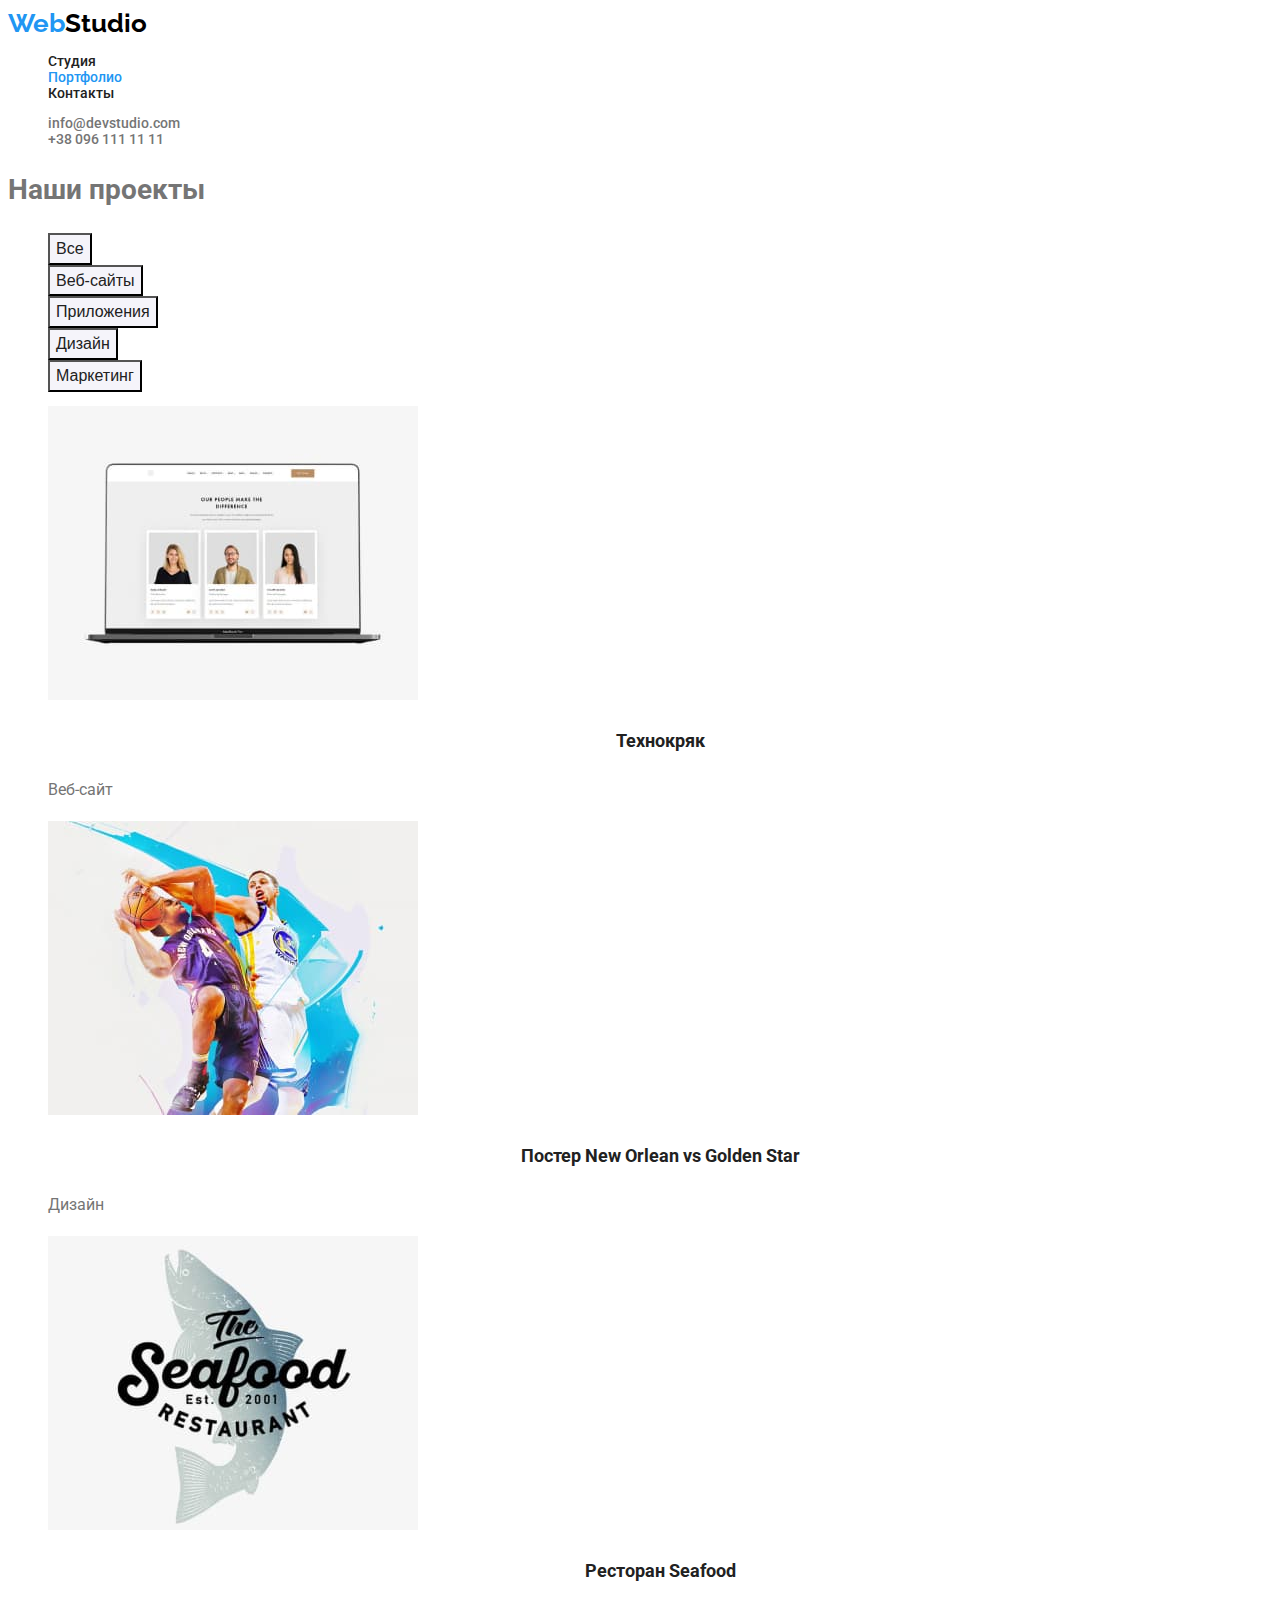
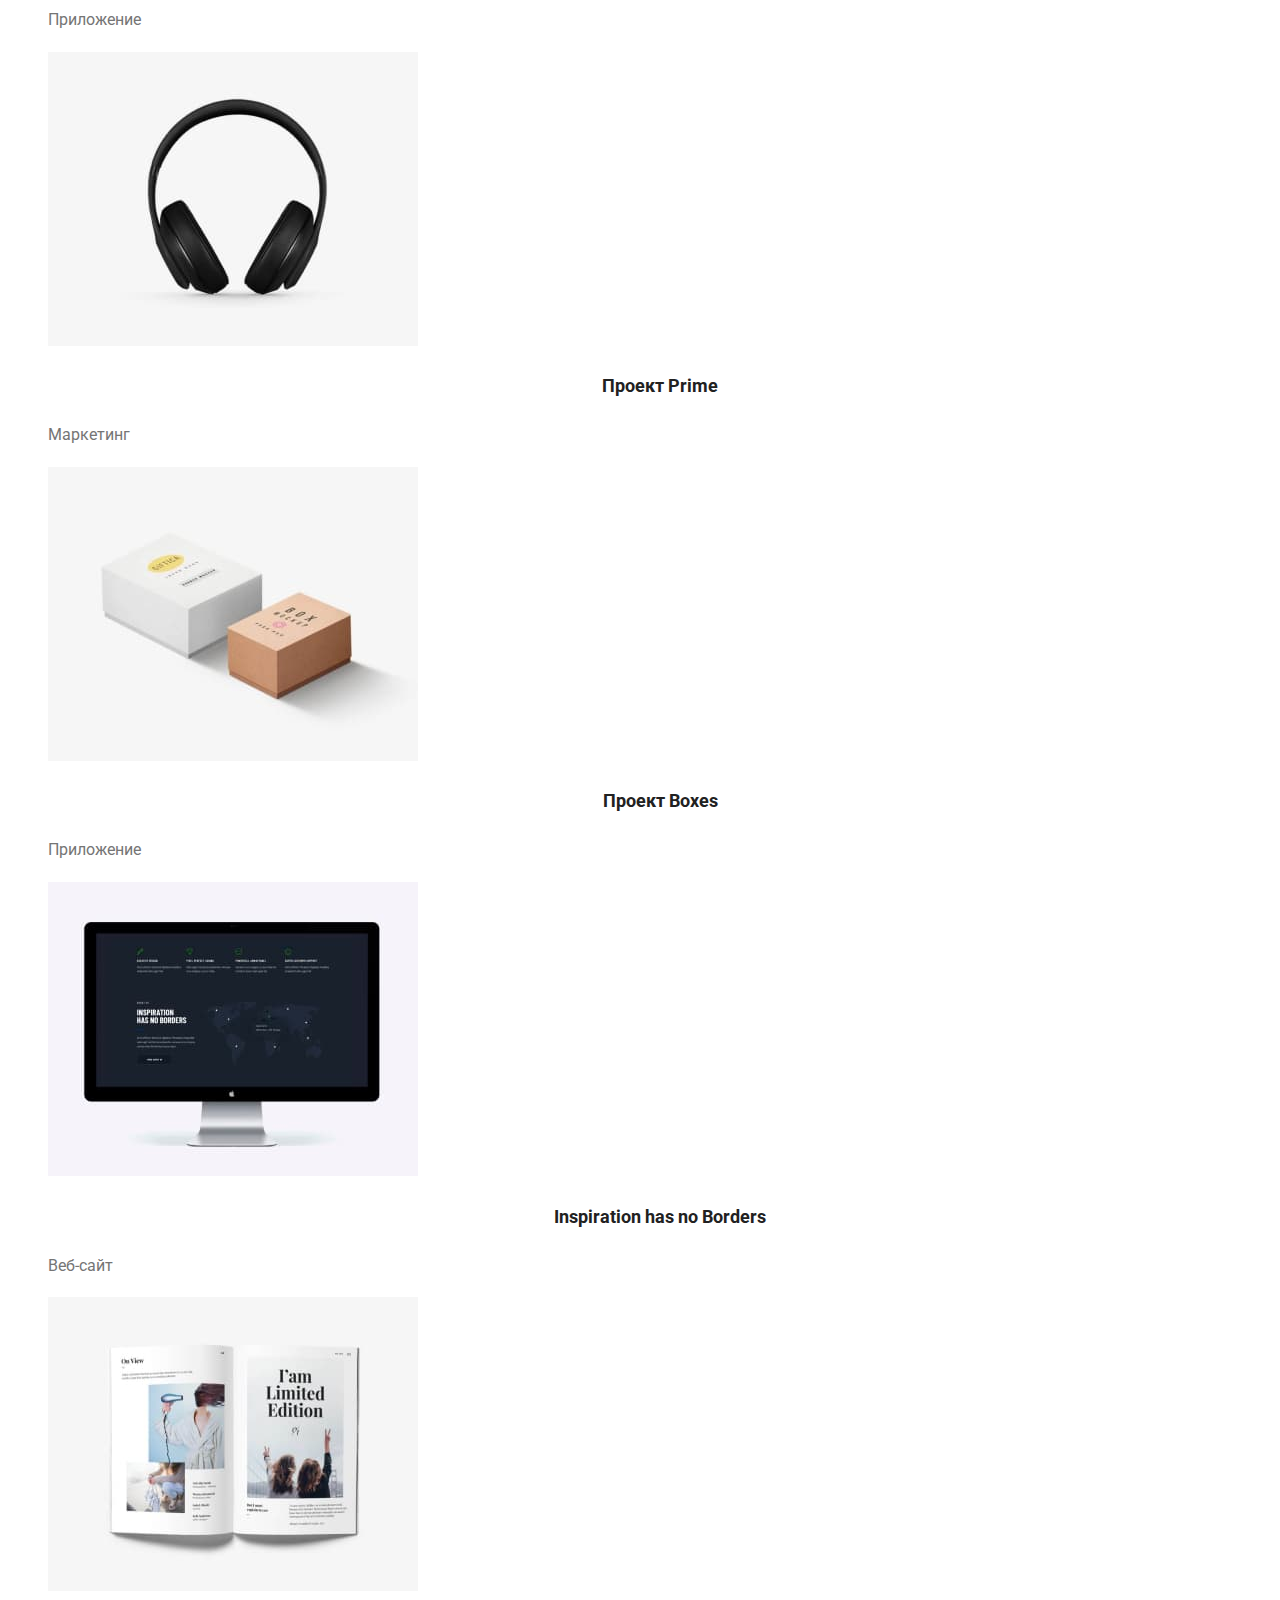
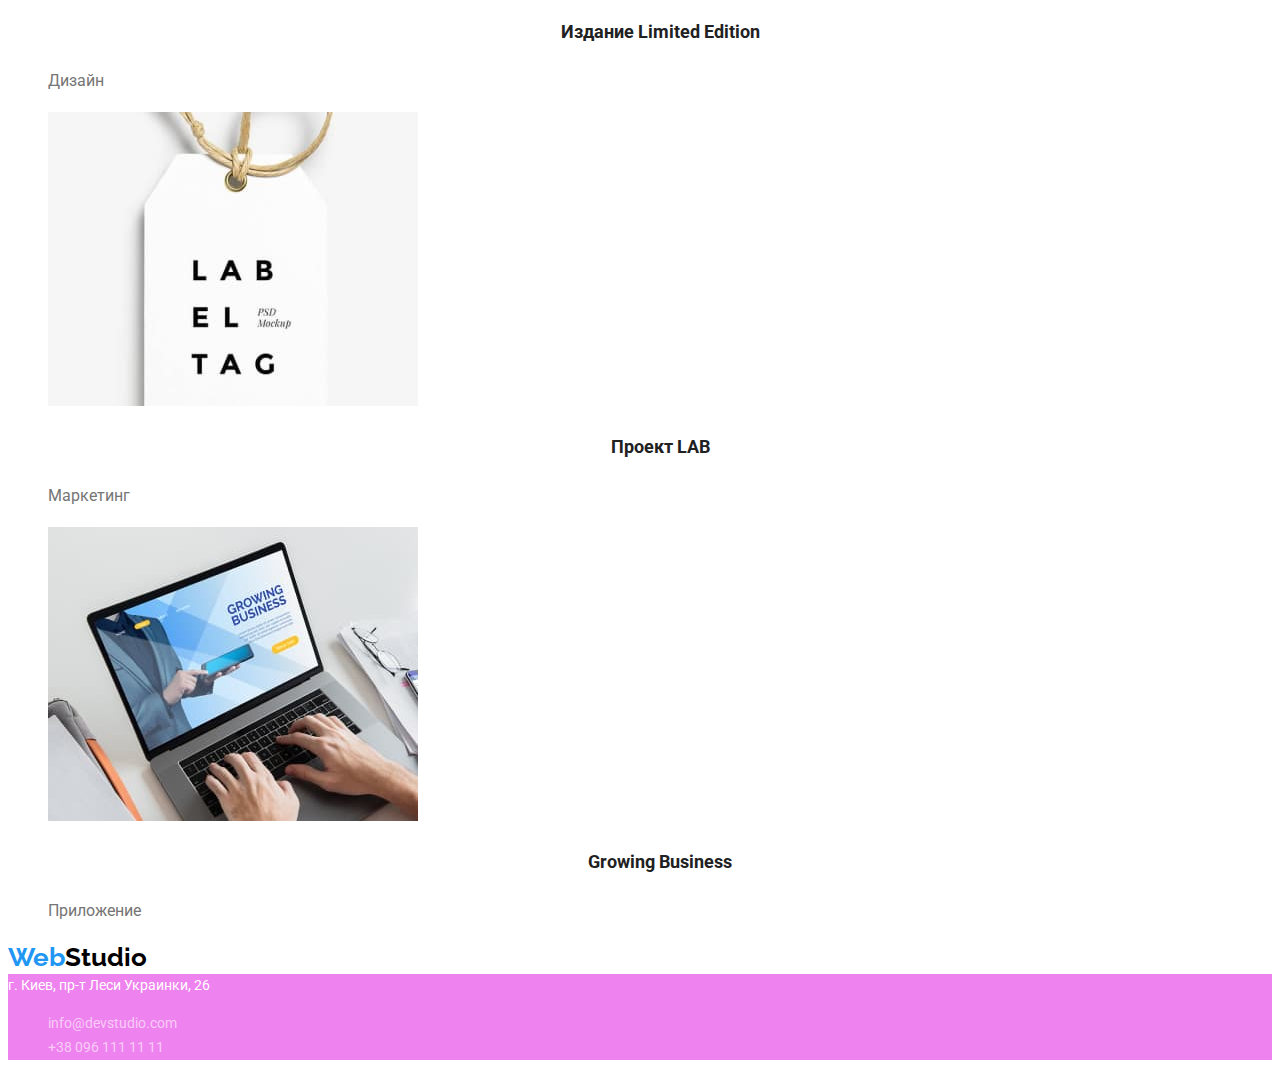
==== portfolio.html @ e3ed210e "Добавляет толщину шрифта в root" ====
<!DOCTYPE html>
<html lang="ru">

<head>
    <meta charset="UTF-8">
    <meta http-equiv="X-UA-Compatible" content="IE=edge">
    <meta name="viewport" content="width=device-width, initial-scale=1.0">
    <title>WebStudio</title>
    <link rel="preconnect" href="https://fonts.gstatic.com">
    <link href="https://fonts.googleapis.com/css2?family=Raleway:wght@700&family=Roboto:wght@400;500;700;900&display=swap"
        rel="stylesheet">
    <link rel="stylesheet" href="./css/styles.css">

</head>

<body>

    <!-- Шапка сайта -->

    <header>
        <nav>
            <a href="./" class="logo"><span class="logo-first">Web</span><span class="logo-second">Studio</span></a>

            <ul class="site-nav-list">
                <li><a href="" class="link">Студия</a></li>
                <li><a href="./portfolio.html" class="link current">Портфолио</a></li>
                <li><a href="" class="link">Контакты</a></li>
            </ul>
        </nav>

        <ul class="nav-link">
            <li><a href="mailto:info@devstudio.com" class="link">info@devstudio.com</a></li>
            <li><a href="tel:+380961111111" class="link">+38 096 111 11 11</a></li>
        </ul>
    </header>

    <!-- Наши проекты -->
    
<main>

    <section>
        
        <h1>Наши проекты</h1>
            <ul class="projects">
                <li><button type="button" class="button primary">Все</button></li>
                <li><button type="button" class="button primary">Веб-сайты</button></li>
                <li><button type="button" class="button primary">Приложения</button></li>
                <li><button type="button" class="button primary">Дизайн</button></li>
                <li><button type="button" class="button primary">Маркетинг</button></li>
            </ul>
            
            <ul class="site-projects">
                <li>
                    <img src="./images/portfolio/img-0.jpg" alt="" width="370"> 
                    <h2 class="title">Технокряк</h2>
                    <p>Веб-сайт</p>
                </li>
                <li>
                    <img src="./images/portfolio/img-1.jpg" alt="" width="370">
                    <h2 class="title">Постер New Orlean vs Golden Star</h2>
                    <p>Дизайн</p>
                </li>
                <li>
                    <img src="./images/portfolio/img-2.jpg" alt="" width="370">
                    <h2 class="title">Ресторан Seafood</h2>
                    <p>Приложение</p>
                </li>
                <li>
                    <img src="./images/portfolio/img-3.jpg" alt="" width="370">
                    <h2 class="title">Проект Prime</h2>
                    <p>Маркетинг</p>
                </li>
                <li>
                    <img src="./images/portfolio/img-4.jpg" alt="" width="370">
                    <h2 class="title">Проект Boxes</h2>
                    <p>Приложение</p>
                </li>
                <li>
                    <img src="./images/portfolio/img-5.jpg" alt="" width="370">
                    <h2 class="title">Inspiration has no Borders</h2>
                    <p>Веб-сайт</p>
                </li>
                <li>
                    <img src="./images/portfolio/img-6.jpg" alt="" width="370">
                    <h2 class="title">Издание Limited Edition</h2>
                    <p>Дизайн</p>
                </li>
                <li>
                    <img src="./images/portfolio/img-7.jpg" alt="" width="370">
                    <h2 class="title">Проект LAB</h2>
                    <p>Маркетинг</p>
                </li>
                <li>
                    <img src="./images/portfolio/img-8.jpg" alt="" width="370">
                    <h2 class="title">Growing Business</h2>
                    <p>Приложение</p>
                </li>
            </ul>
        
    </section>
</main>
        
      <!-- Футер -->

    <footer class="footer">
        <a href="./" class="logo"><span class="logo-first">Web</span><span class="logo-second">Studio</span></a>
        <address class="title">
            г. Киев, пр-т Леси Украинки, 26
            <ul>
                <li><a href="mailto:info@devstudio.com" class="link">info@devstudio.com</a></li>
                <li><a href="tel:+380961111111" class="link">+38 096 111 11 11</a></li>
            </ul>
        </address>
    </footer>
</body>

</html>
---- css/styles.css ----
:root {
  --primary-text-color: #757575;
  --title-text-color: #212121;
  --accent-color: #2196f3;
  --primary-write-color: #ffffff;
  --complementary-color: rgba(255, 255, 255, 0.6);
  --background-button-color: #f5f4fa;

  --regular-font-weight: 400;
  --medium-font-weight: 500;
  --bold-font-weight: 700;
  --black-font-weight: 900;
}

body {
  background-color: var(--primary-write-color);
  color: var(--primary-text-color);
  font-family: Roboto, sans-serif;
  font-weight: var(--regular-font-weight);
  font-size: 14px;
  line-height: 1.7;
}

.logo {
  font-family: raleway, sans-serif;
  font-weight: var(--bold-font-weight);
  font-size: 26px;
  line-height: 1.2;
  text-decoration: none;
}

.logo-first {
  color: var(--accent-color);
}

.logo-second {
  color: #000000;
}

/* шапка сайта */

.site-nav-list li,
.site-nav-list .link {
  color: var(--title-text-color);
  font-weight: var(--medium-font-weight);
  font-size: 14px;
  line-height: 1.14;
  text-decoration: none;
  list-style: none;
}

.site-nav-list .link:hover,
.site-nav-list .link:focus {
  color: var(--accent-color);
}

.site-nav-list .link.current {
  color: var(--accent-color);
}

.nav-link li,
.nav-link .link {
  color: var(--primary-text-color);
  font-weight: var(--medium-font-weight);
  font-size: 14px;
  line-height: 1.14;
  text-decoration: none;
  list-style: none;
}

.nav-link .link:hover,
.nav-link .link:focus {
  color: var(--accent-color);
}

/* hero */

.hero .title {
  background-color: violet;
  color: var(--primary-write-color);
  font-weight: var(--black-font-weight);
  font-size: 44px;
  line-height: 1.36;
  text-align: center;
  letter-spacing: 0.06em;
  text-transform: uppercase;
}

.hero .button {
  color: var(--primary-write-color);
  background-color: var(--accent-color);
  font-weight: var(--bold-font-weight);
  font-size: 16px;
  line-height: 1.9;
  align-items: center;
  text-align: center;
  letter-spacing: 0.06em;
}

/* Особенности */

.features ul {
  list-style: none;
}

.features .title,
.features .list-title {
  color: var(--title-text-color);
}

.features h3 {
  font-weight: var(--bold-font-weight);
  font-size: 14px;
  line-height: 1.14;
  letter-spacing: 0.03em;
  text-transform: uppercase;
}

/* Чем мы занимаемся */

.work-list ul {
  list-style: none;
}

h2 {
  color: var(--title-text-color);
  font-weight: var(--bold-font-weight);
  font-size: 36px;
  line-height: 1.16;
  text-align: center;
}

/* Наша команда */

.team ul {
  list-style: none;
}

.team h3 {
  color: var(--title-text-color);
  font-weight: var(--medium-font-weight);
  font-size: 16px;
  line-height: 1.18;
  text-align: center;
}

.team p {
  font-size: 16px;
  line-height: 1.18;
  text-align: center;
}

/* footer */

.footer .title {
  background-color: violet;
  color: var(--primary-write-color);
  font-style: normal;
  font-size: 14px;
  line-height: 1.7;
}

.footer .link {
  background-color: violet;
  font-style: normal;
  list-style: none;
  text-decoration: none;
  color: var(--complementary-color);
  font-size: 14px;
  line-height: 1.7;
}

footer li {
  list-style: none;
}

/* Portfolio */

/* Наши проекты */

.projects .primary {
  color: var(--title-text-color);
  background-color: var(--background-button-color);
  font-weight: var(--medium-font-weight);
  font-size: 16px;
  line-height: 1.62;
}

.projects .primary:hover,
.projects .primary:focus {
  color: var(--primary-write-color);
  background-color: var(--accent-color);
}

.site-projects .title {
  color: var(--title-text-color);
  font-weight: var(--bold-font-weight);
  font-size: 18px;
  line-height: 2;
}

.site-projects p {
  color: var(--primary-text-color);
  font-weight: var(--regular-font-weight);
  font-size: 16px;
  line-height: 1.9;
}

.projects li,
.site-projects li {
  list-style: none;
}
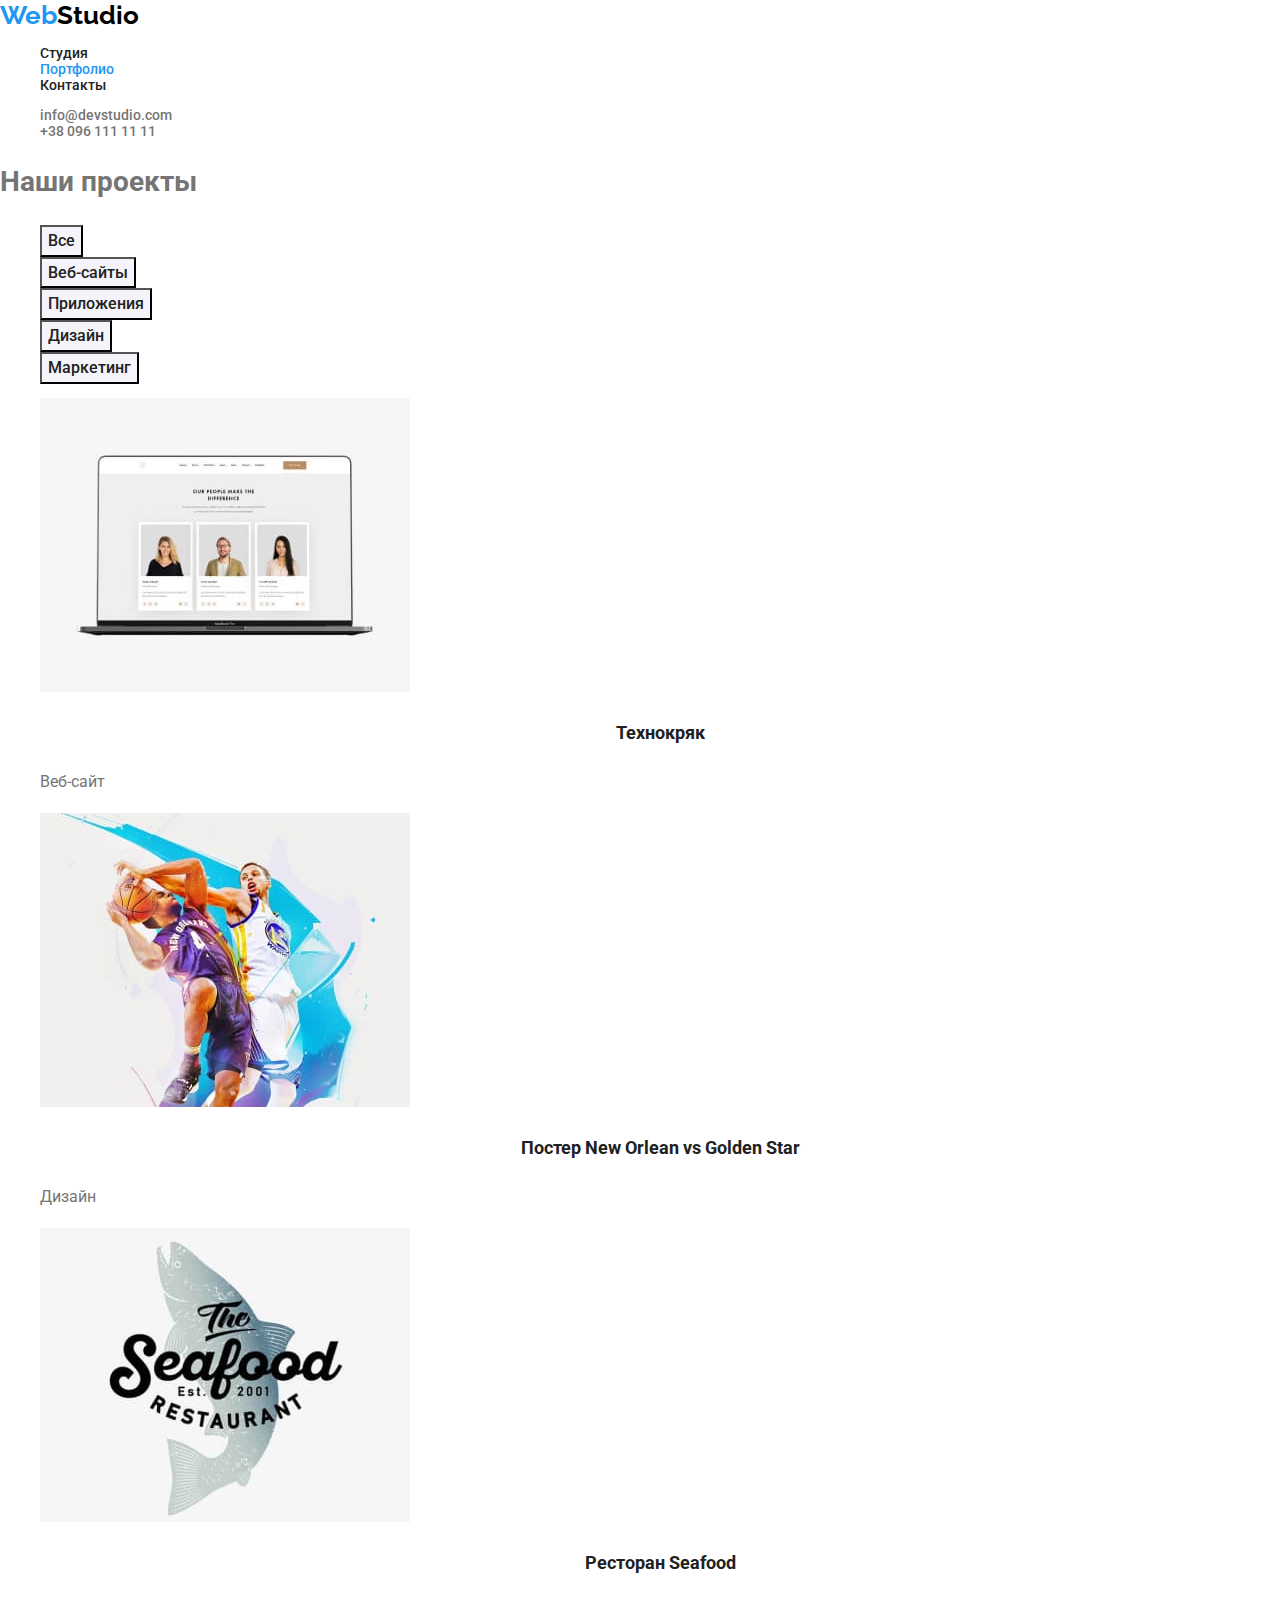
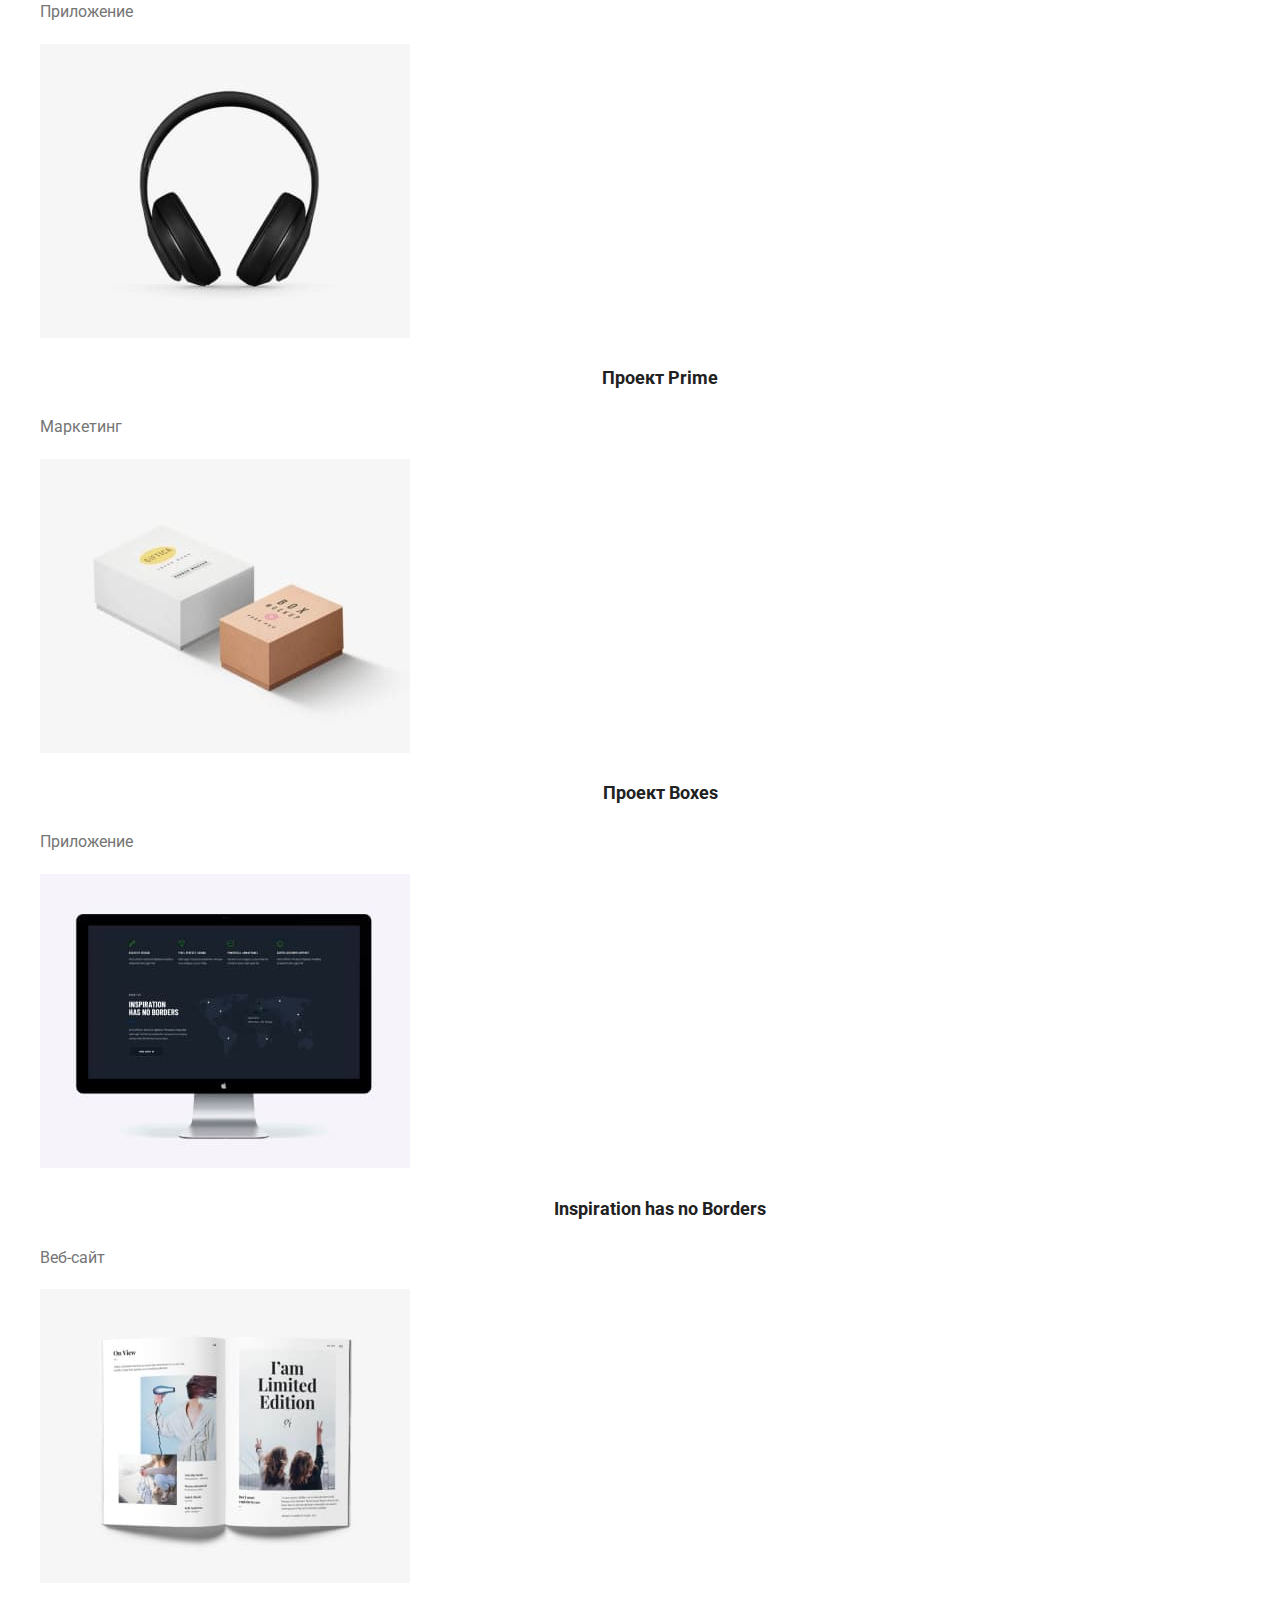
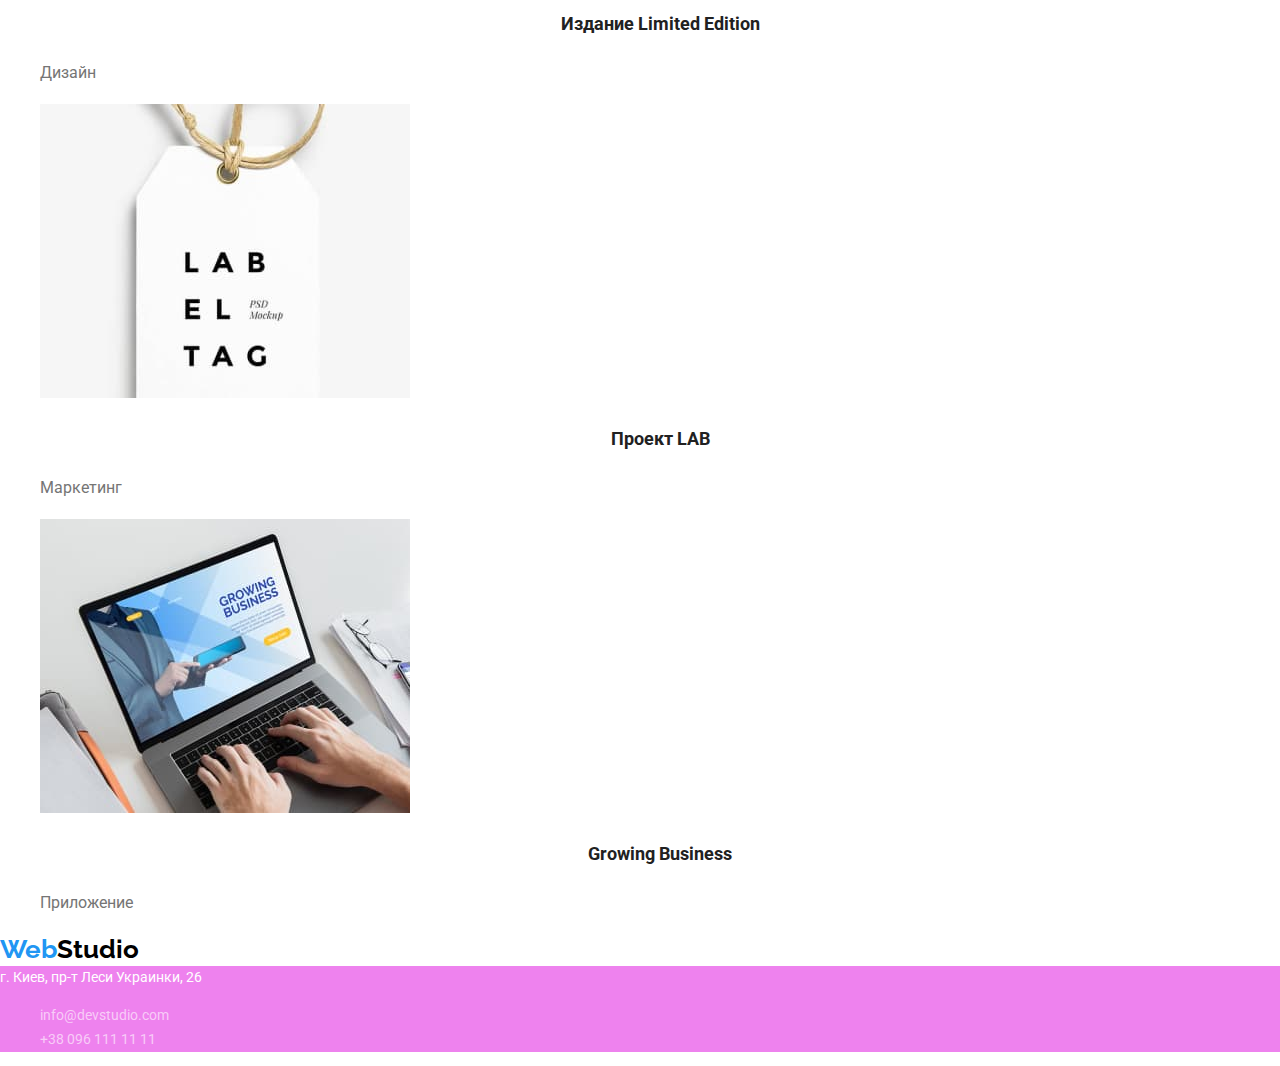
==== commit 20d7487f: "Добавляет нормалайз" ====
--- a/portfolio.html
+++ b/portfolio.html
@@ -2,6 +2,7 @@
 <html lang="ru">
 
 <head>
+    <link rel="stylesheet" href="https://cdnjs.cloudflare.com/ajax/libs/modern-normalize/1.0.0/modern-normalize.min.css">
     <meta charset="UTF-8">
     <meta http-equiv="X-UA-Compatible" content="IE=edge">
     <meta name="viewport" content="width=device-width, initial-scale=1.0">
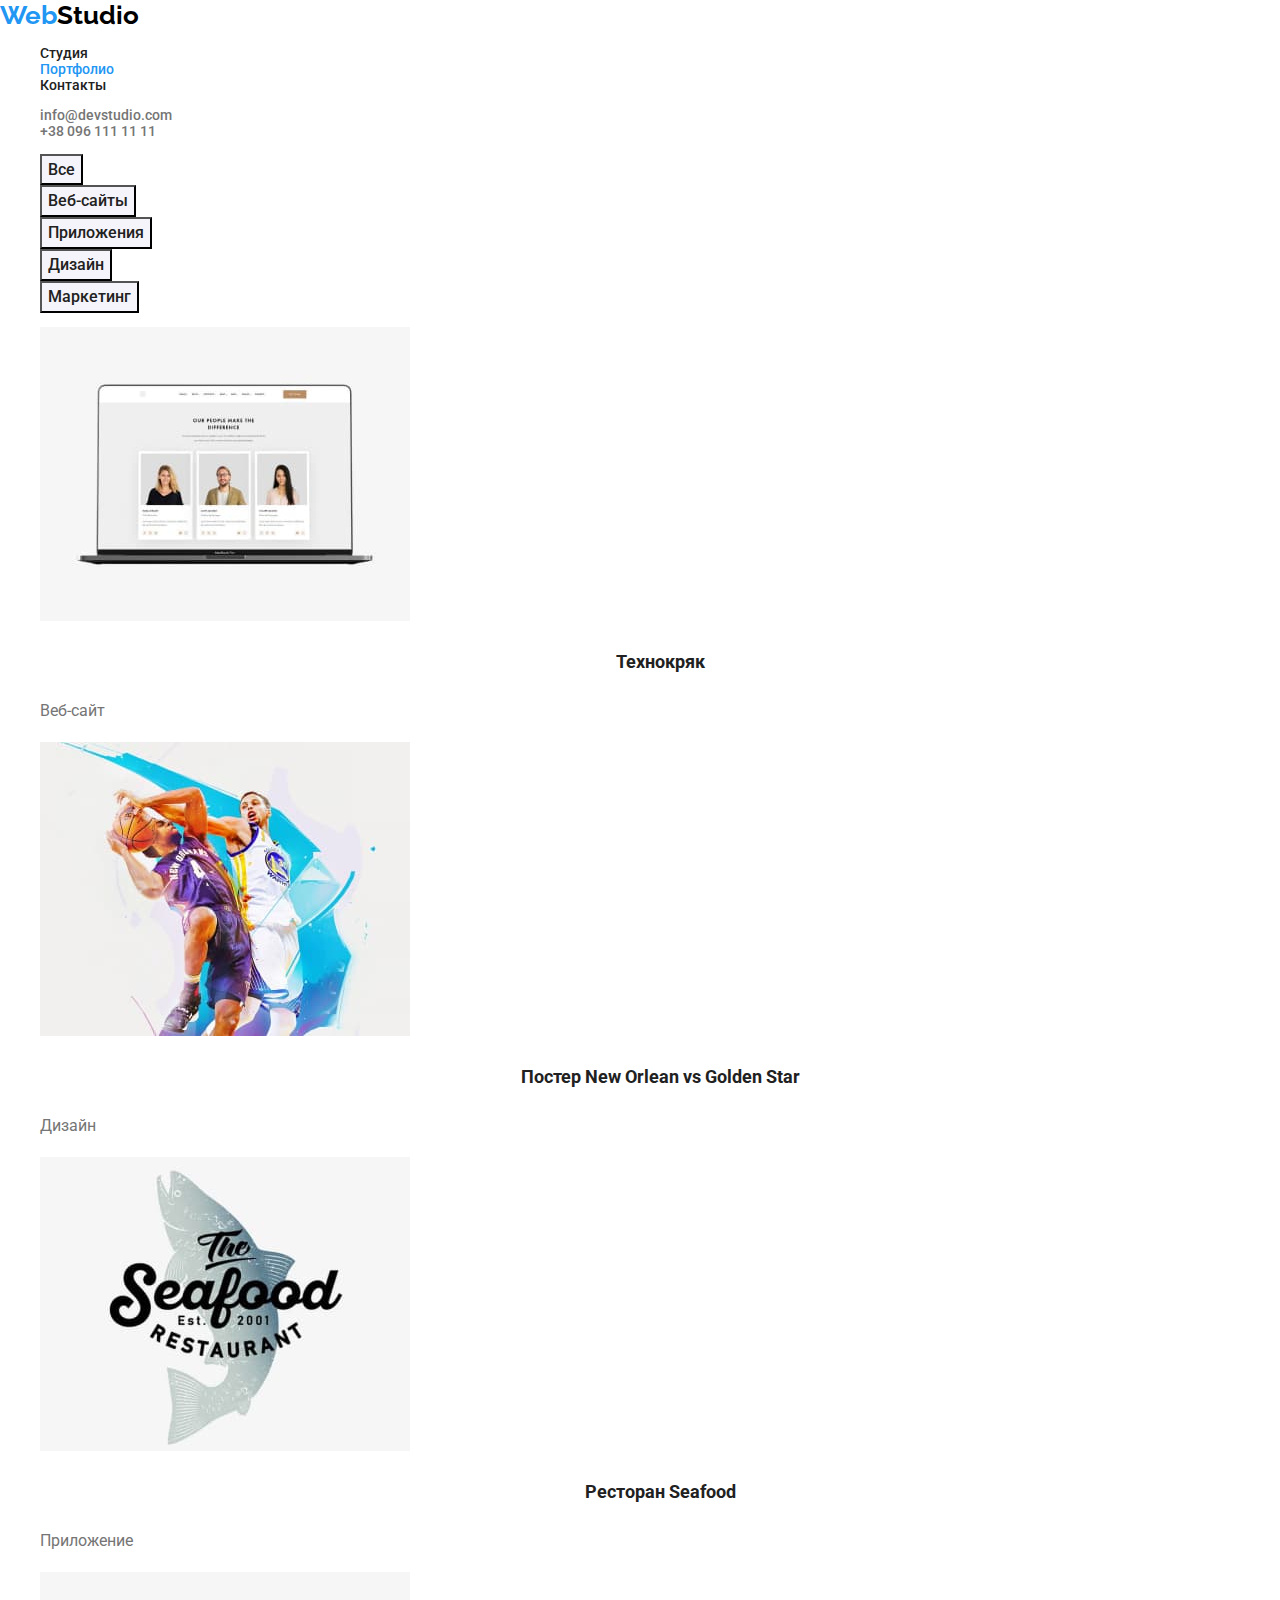
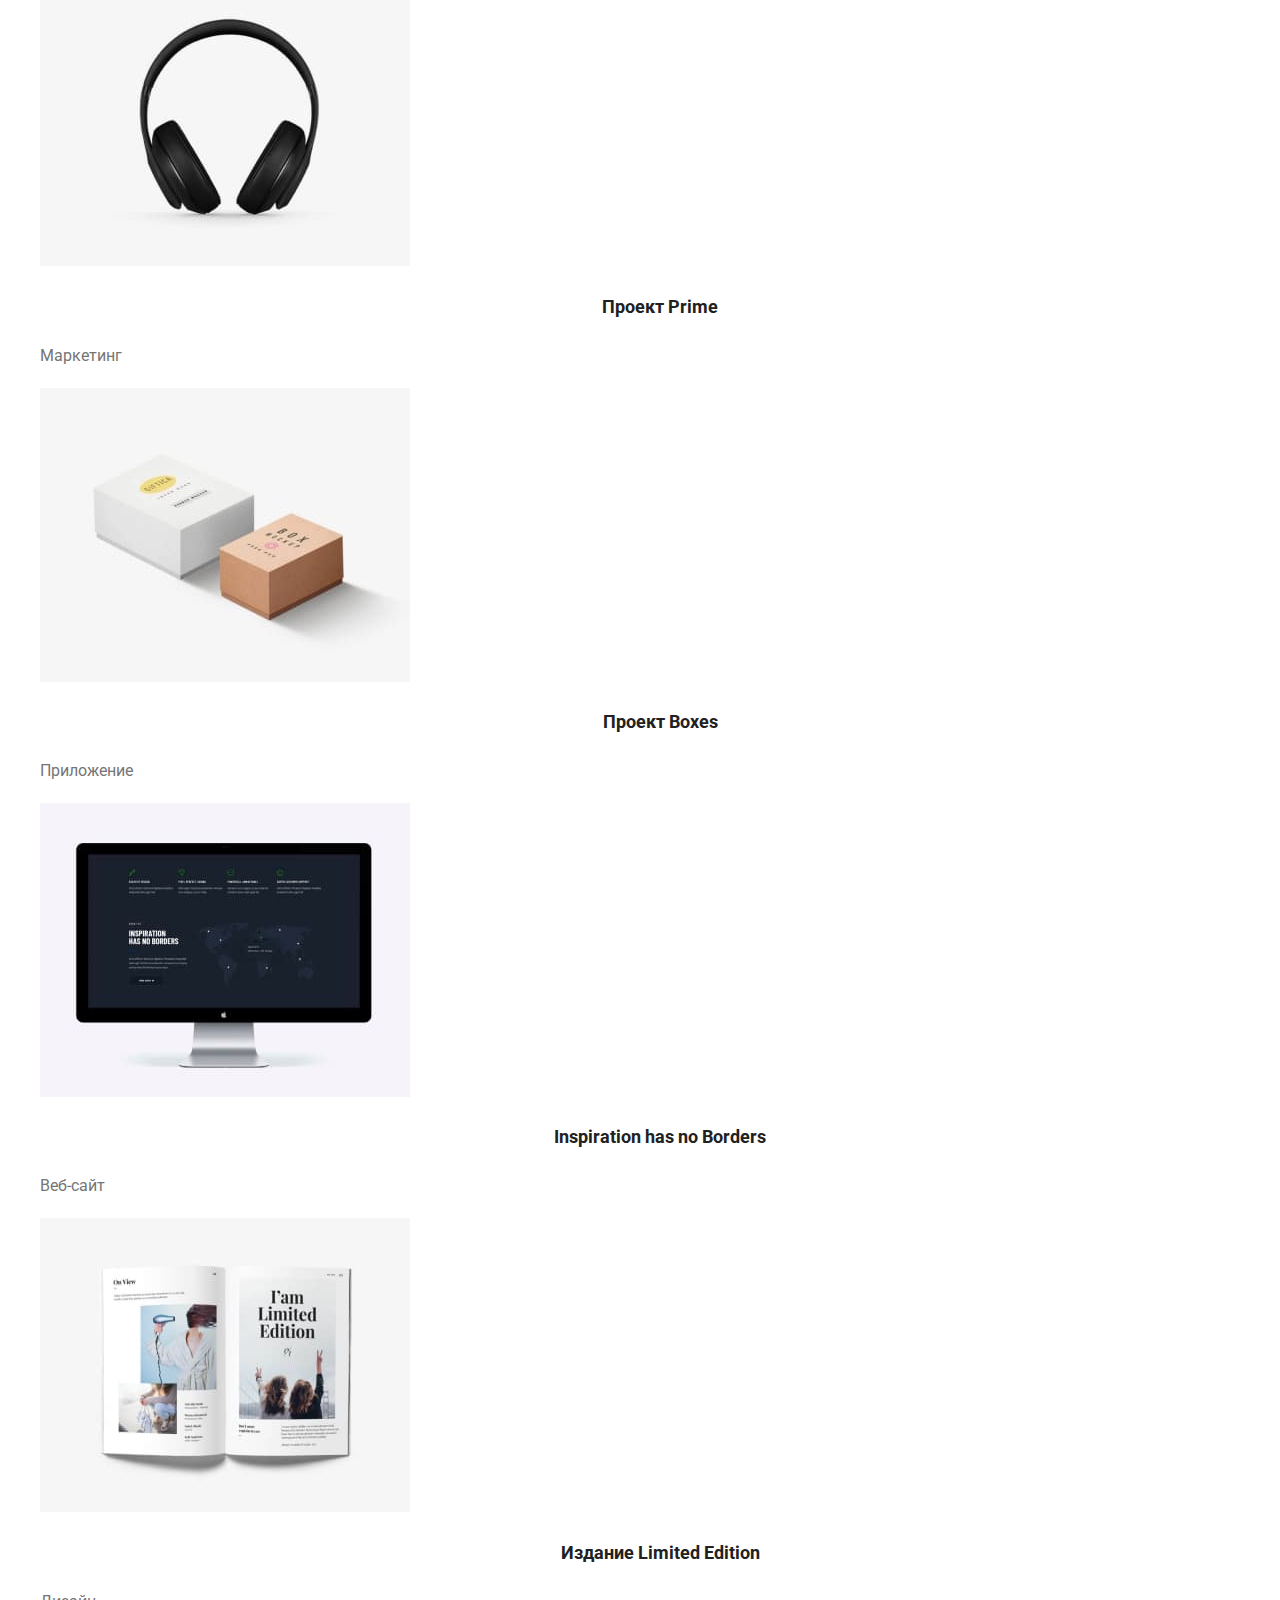
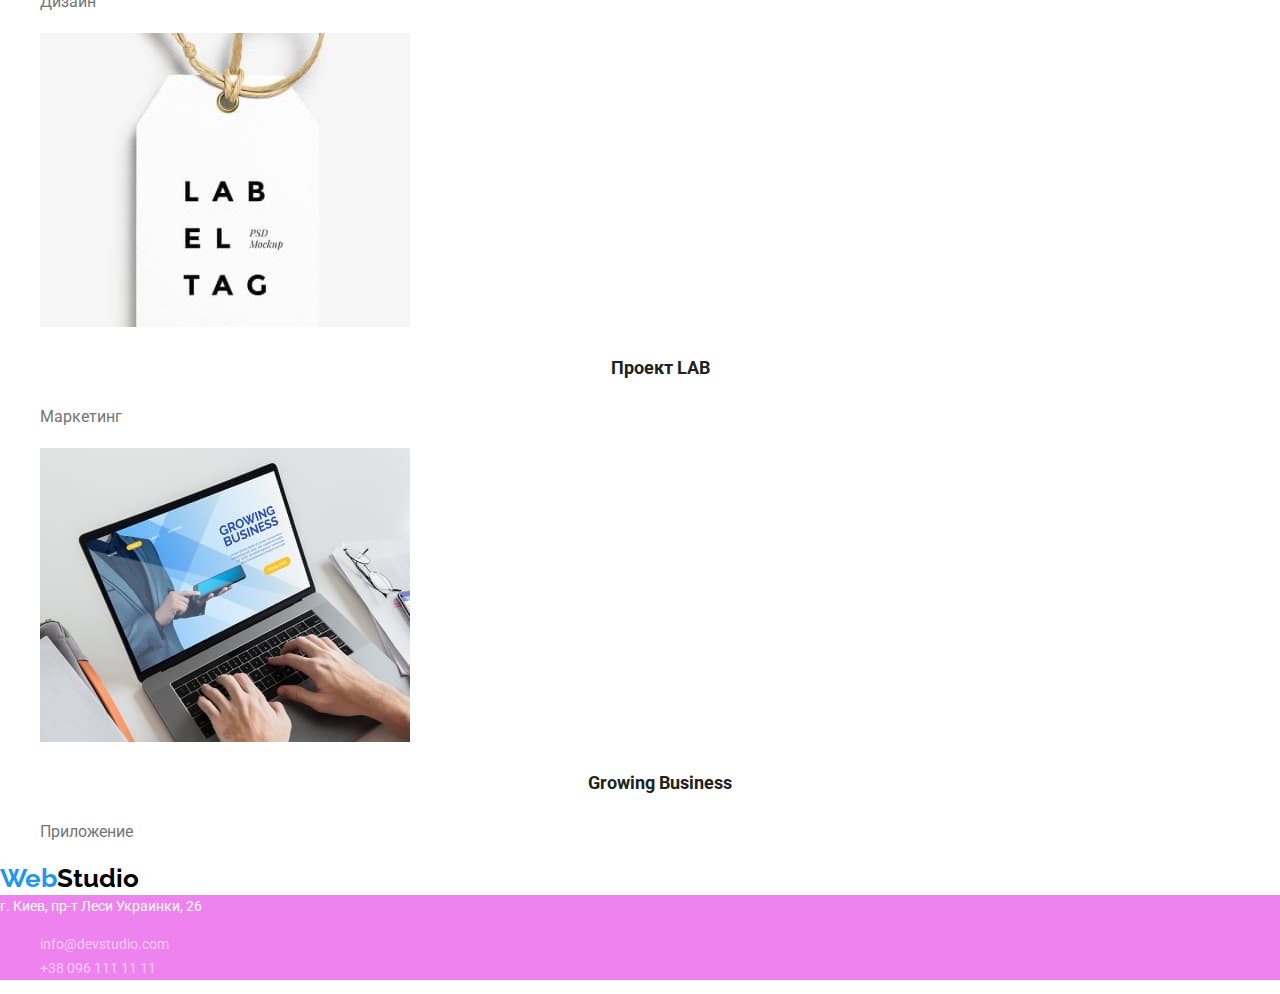
==== commit 8e63b7e4: "Добавляет размер шрифта в root" ====
--- a/portfolio.html
+++ b/portfolio.html
@@ -41,7 +41,7 @@
 
     <section>
         
-        <h1>Наши проекты</h1>
+        <h1 hidden>Наши проекты</h1>
             <ul class="projects">
                 <li><button type="button" class="button primary">Все</button></li>
                 <li><button type="button" class="button primary">Веб-сайты</button></li>
--- a/css/styles.css
+++ b/css/styles.css
@@ -10,6 +10,9 @@
   --medium-font-weight: 500;
   --bold-font-weight: 700;
   --black-font-weight: 900;
+
+  --main-font-size: 14px;
+  --secondary-font-size: 16px;
 }
 
 body {
@@ -17,7 +20,7 @@
   color: var(--primary-text-color);
   font-family: Roboto, sans-serif;
   font-weight: var(--regular-font-weight);
-  font-size: 14px;
+  font-size: var(--main-font-size);
   line-height: 1.7;
 }
 
@@ -43,7 +46,6 @@
 .site-nav-list .link {
   color: var(--title-text-color);
   font-weight: var(--medium-font-weight);
-  font-size: 14px;
   line-height: 1.14;
   text-decoration: none;
   list-style: none;
@@ -62,7 +64,6 @@
 .nav-link .link {
   color: var(--primary-text-color);
   font-weight: var(--medium-font-weight);
-  font-size: 14px;
   line-height: 1.14;
   text-decoration: none;
   list-style: none;
@@ -90,7 +91,7 @@
   color: var(--primary-write-color);
   background-color: var(--accent-color);
   font-weight: var(--bold-font-weight);
-  font-size: 16px;
+  font-size: var(--secondary-font-size);
   line-height: 1.9;
   align-items: center;
   text-align: center;
@@ -110,7 +111,6 @@
 
 .features h3 {
   font-weight: var(--bold-font-weight);
-  font-size: 14px;
   line-height: 1.14;
   letter-spacing: 0.03em;
   text-transform: uppercase;
@@ -139,13 +139,13 @@
 .team h3 {
   color: var(--title-text-color);
   font-weight: var(--medium-font-weight);
-  font-size: 16px;
+  font-size: var(--secondary-font-size);
   line-height: 1.18;
   text-align: center;
 }
 
 .team p {
-  font-size: 16px;
+  font-size: var(--secondary-font-size);
   line-height: 1.18;
   text-align: center;
 }
@@ -156,7 +156,7 @@
   background-color: violet;
   color: var(--primary-write-color);
   font-style: normal;
-  font-size: 14px;
+
   line-height: 1.7;
 }
 
@@ -166,7 +166,6 @@
   list-style: none;
   text-decoration: none;
   color: var(--complementary-color);
-  font-size: 14px;
   line-height: 1.7;
 }
 
@@ -182,7 +181,7 @@
   color: var(--title-text-color);
   background-color: var(--background-button-color);
   font-weight: var(--medium-font-weight);
-  font-size: 16px;
+  font-size: var(--secondary-font-size);
   line-height: 1.62;
 }
 
@@ -202,7 +201,7 @@
 .site-projects p {
   color: var(--primary-text-color);
   font-weight: var(--regular-font-weight);
-  font-size: 16px;
+  font-size: var(--secondary-font-size);
   line-height: 1.9;
 }
 
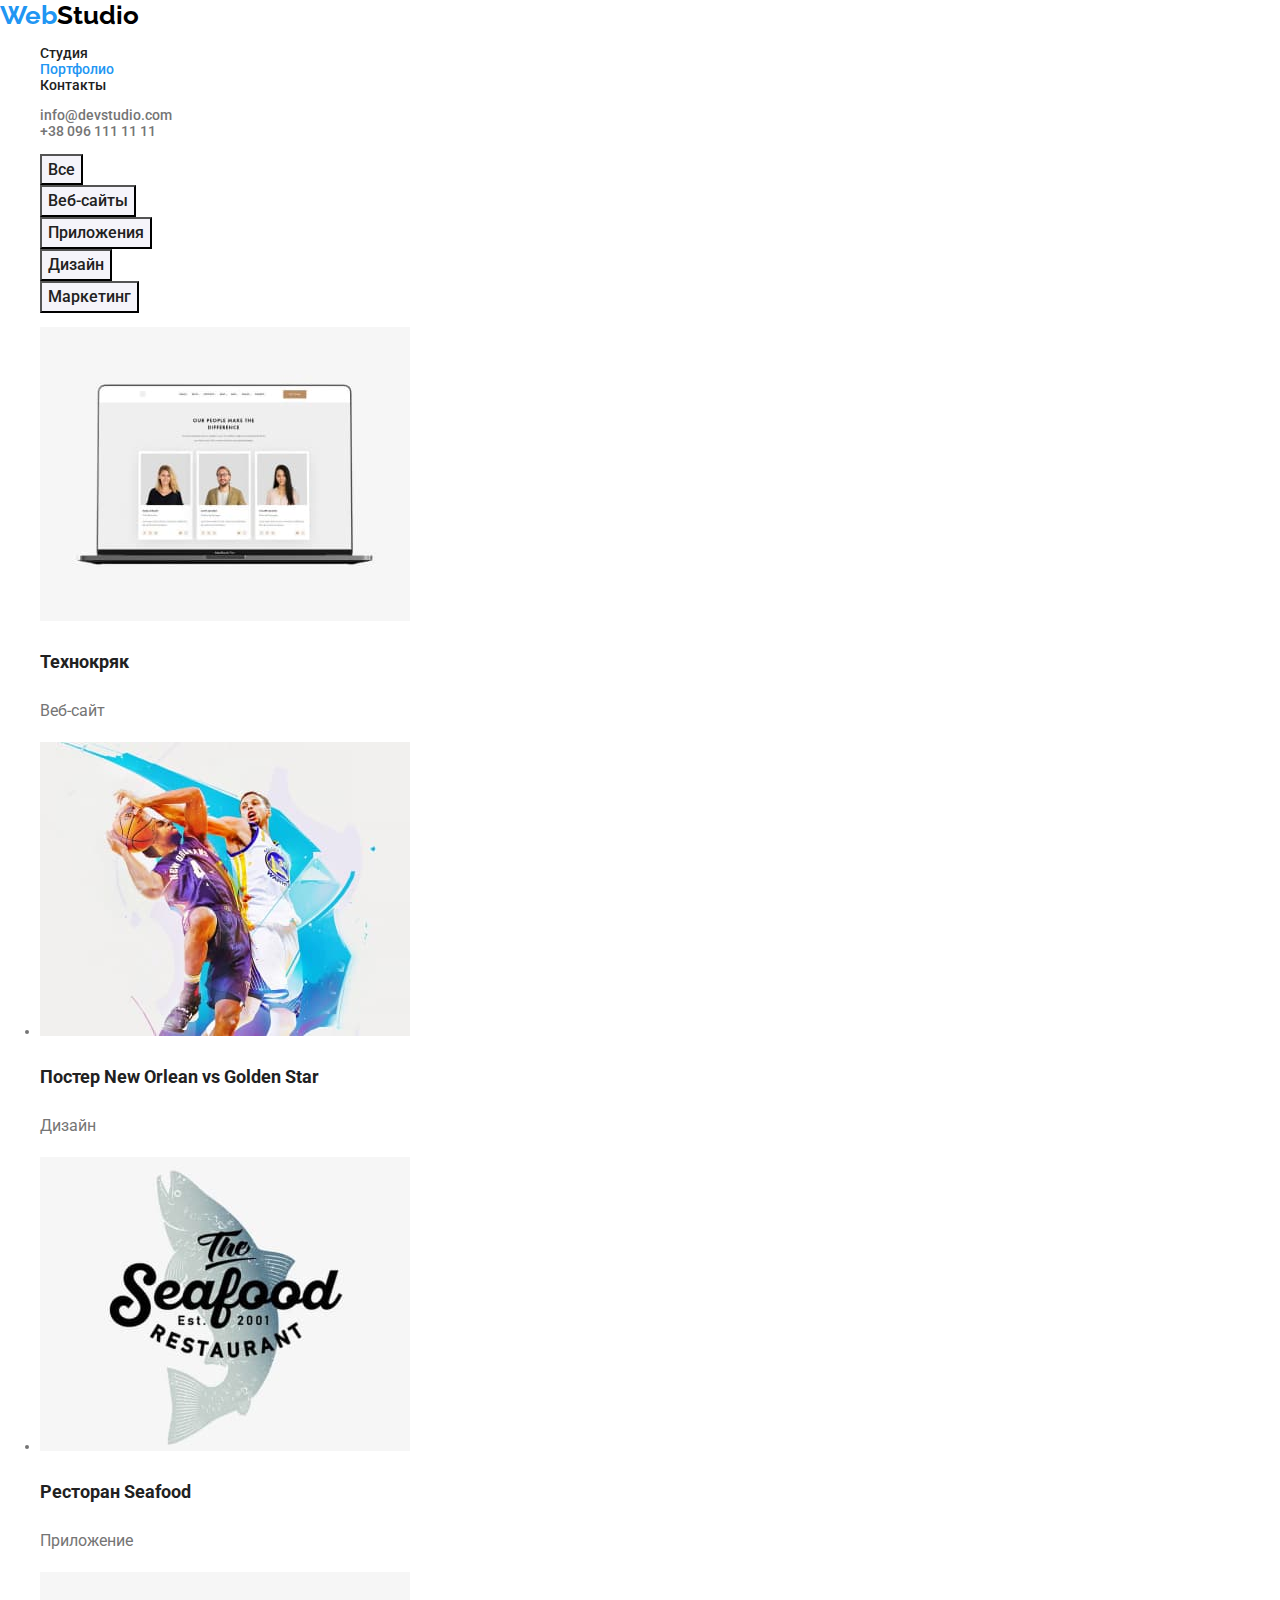
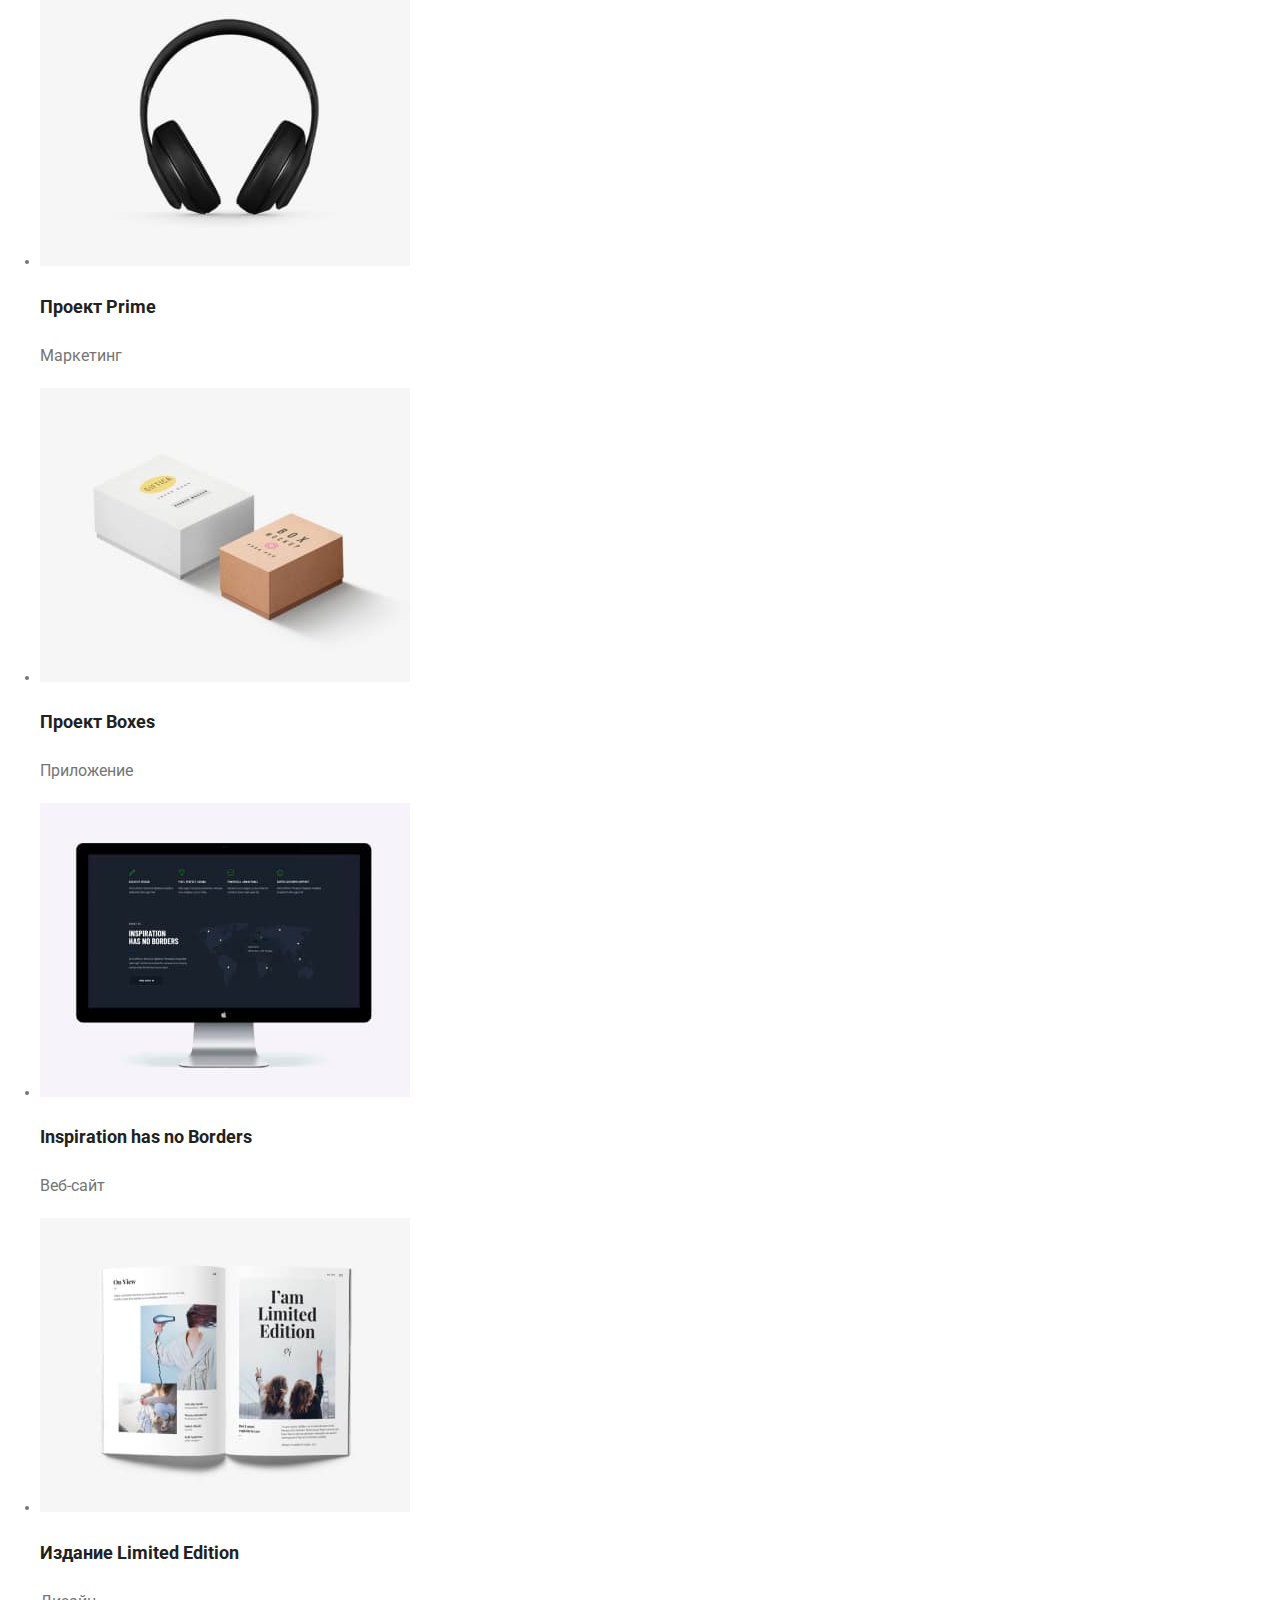
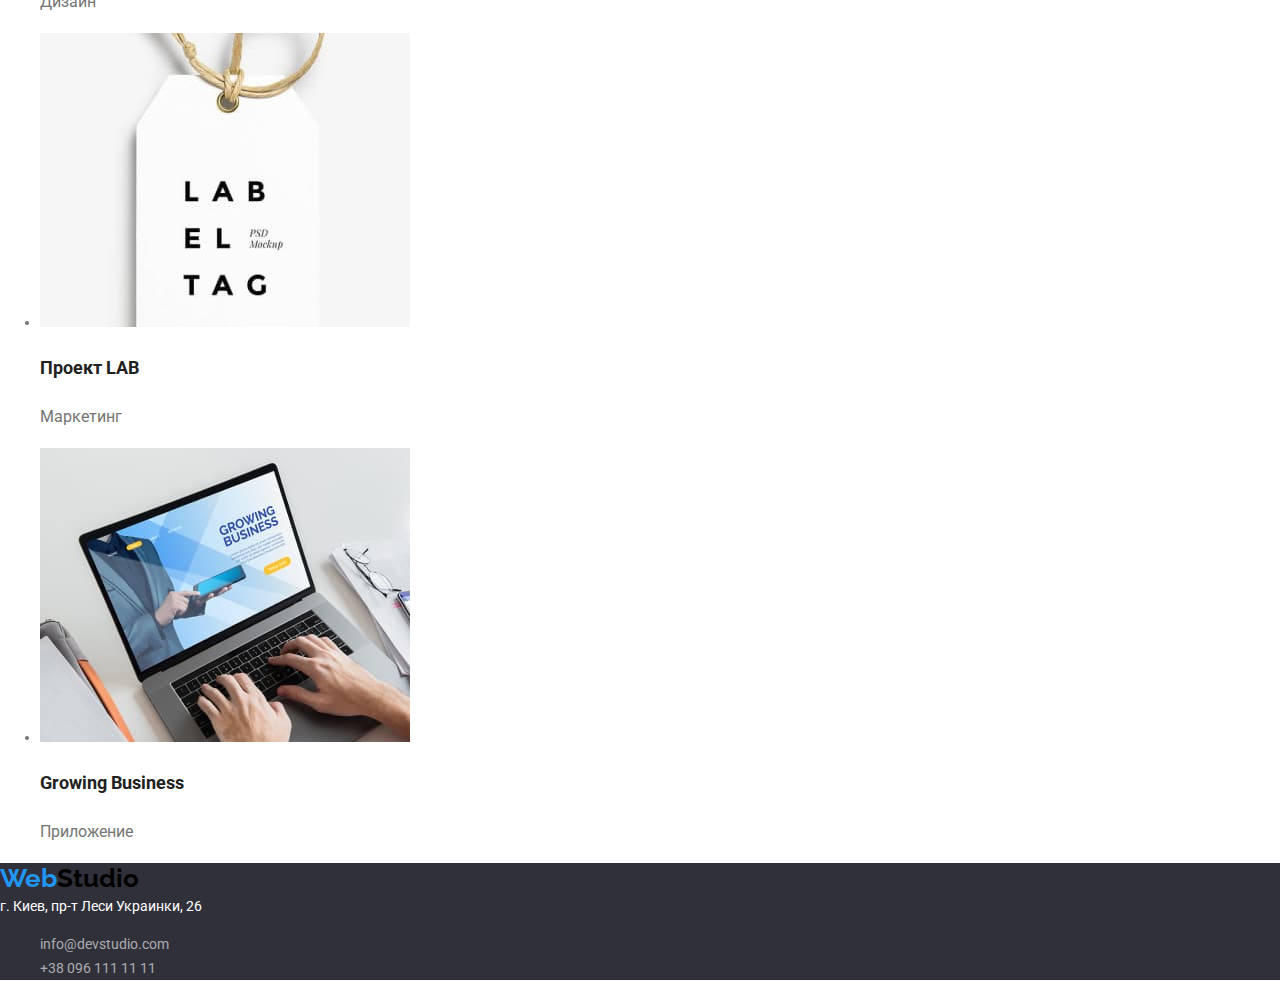
==== commit 38985393: "Добавляет классы" ====
--- a/portfolio.html
+++ b/portfolio.html
@@ -2,11 +2,11 @@
 <html lang="ru">
 
 <head>
-    <link rel="stylesheet" href="https://cdnjs.cloudflare.com/ajax/libs/modern-normalize/1.0.0/modern-normalize.min.css">
     <meta charset="UTF-8">
     <meta http-equiv="X-UA-Compatible" content="IE=edge">
     <meta name="viewport" content="width=device-width, initial-scale=1.0">
     <title>WebStudio</title>
+    <link rel="stylesheet" href="https://cdnjs.cloudflare.com/ajax/libs/modern-normalize/1.0.0/modern-normalize.min.css">
     <link rel="preconnect" href="https://fonts.gstatic.com">
     <link href="https://fonts.googleapis.com/css2?family=Raleway:wght@700&family=Roboto:wght@400;500;700;900&display=swap"
         rel="stylesheet">
@@ -20,7 +20,7 @@
 
     <header>
         <nav>
-            <a href="./" class="logo"><span class="logo-first">Web</span><span class="logo-second">Studio</span></a>
+            <a href="./" class="logo"><span class="logo-first">Web</span>Studio</a>
 
             <ul class="site-nav-list">
                 <li><a href="" class="link">Студия</a></li>
@@ -51,50 +51,50 @@
             </ul>
             
             <ul class="site-projects">
-                <li>
+                <li class="link">
                     <img src="./images/portfolio/img-0.jpg" alt="" width="370"> 
                     <h2 class="title">Технокряк</h2>
-                    <p>Веб-сайт</p>
+                    <p class="direction">Веб-сайт</p>
                 </li>
                 <li>
                     <img src="./images/portfolio/img-1.jpg" alt="" width="370">
                     <h2 class="title">Постер New Orlean vs Golden Star</h2>
-                    <p>Дизайн</p>
+                    <p class="direction">Дизайн</p>
                 </li>
                 <li>
                     <img src="./images/portfolio/img-2.jpg" alt="" width="370">
                     <h2 class="title">Ресторан Seafood</h2>
-                    <p>Приложение</p>
+                    <p class="direction">Приложение</p>
                 </li>
                 <li>
                     <img src="./images/portfolio/img-3.jpg" alt="" width="370">
                     <h2 class="title">Проект Prime</h2>
-                    <p>Маркетинг</p>
+                    <p class="direction">Маркетинг</p>
                 </li>
                 <li>
                     <img src="./images/portfolio/img-4.jpg" alt="" width="370">
                     <h2 class="title">Проект Boxes</h2>
-                    <p>Приложение</p>
+                    <p class="direction">Приложение</p>
                 </li>
                 <li>
                     <img src="./images/portfolio/img-5.jpg" alt="" width="370">
                     <h2 class="title">Inspiration has no Borders</h2>
-                    <p>Веб-сайт</p>
+                    <p class="direction">Веб-сайт</p>
                 </li>
                 <li>
                     <img src="./images/portfolio/img-6.jpg" alt="" width="370">
                     <h2 class="title">Издание Limited Edition</h2>
-                    <p>Дизайн</p>
+                    <p class="direction">Дизайн</p>
                 </li>
                 <li>
                     <img src="./images/portfolio/img-7.jpg" alt="" width="370">
                     <h2 class="title">Проект LAB</h2>
-                    <p>Маркетинг</p>
+                    <p class="direction">Маркетинг</p>
                 </li>
                 <li>
                     <img src="./images/portfolio/img-8.jpg" alt="" width="370">
                     <h2 class="title">Growing Business</h2>
-                    <p>Приложение</p>
+                    <p class="direction">Приложение</p>
                 </li>
             </ul>
         
@@ -107,7 +107,7 @@
         <a href="./" class="logo"><span class="logo-first">Web</span><span class="logo-second">Studio</span></a>
         <address class="title">
             г. Киев, пр-т Леси Украинки, 26
-            <ul>
+            <ul class="list">
                 <li><a href="mailto:info@devstudio.com" class="link">info@devstudio.com</a></li>
                 <li><a href="tel:+380961111111" class="link">+38 096 111 11 11</a></li>
             </ul>
--- a/css/styles.css
+++ b/css/styles.css
@@ -5,6 +5,8 @@
   --primary-write-color: #ffffff;
   --complementary-color: rgba(255, 255, 255, 0.6);
   --background-button-color: #f5f4fa;
+  --logo-color: #000000;
+  --background-section-color: #2f303a;
 
   --regular-font-weight: 400;
   --medium-font-weight: 500;
@@ -26,6 +28,7 @@
 
 .logo {
   font-family: raleway, sans-serif;
+  color: var(--logo-color);
   font-weight: var(--bold-font-weight);
   font-size: 26px;
   line-height: 1.2;
@@ -34,10 +37,6 @@
 
 .logo-first {
   color: var(--accent-color);
-}
-
-.logo-second {
-  color: #000000;
 }
 
 /* шапка сайта */
@@ -77,7 +76,6 @@
 /* hero */
 
 .hero .title {
-  background-color: violet;
   color: var(--primary-write-color);
   font-weight: var(--black-font-weight);
   font-size: 44px;
@@ -87,6 +85,10 @@
   text-transform: uppercase;
 }
 
+.hero {
+  background-color: var(--background-section-color);
+}
+
 .hero .button {
   color: var(--primary-write-color);
   background-color: var(--accent-color);
@@ -96,11 +98,12 @@
   align-items: center;
   text-align: center;
   letter-spacing: 0.06em;
+  cursor: pointer;
 }
 
 /* Особенности */
 
-.features ul {
+.features .list {
   list-style: none;
 }
 
@@ -109,7 +112,8 @@
   color: var(--title-text-color);
 }
 
-.features h3 {
+.features .list-title {
+  font-size: var(--main-font-size);
   font-weight: var(--bold-font-weight);
   line-height: 1.14;
   letter-spacing: 0.03em;
@@ -118,11 +122,12 @@
 
 /* Чем мы занимаемся */
 
-.work-list ul {
-  list-style: none;
-}
-
-h2 {
+.work-list .list {
+  list-style: none;
+}
+
+.work-list .title,
+.team .title {
   color: var(--title-text-color);
   font-weight: var(--bold-font-weight);
   font-size: 36px;
@@ -132,11 +137,11 @@
 
 /* Наша команда */
 
-.team ul {
-  list-style: none;
-}
-
-.team h3 {
+.team .list {
+  list-style: none;
+}
+
+.team .name {
   color: var(--title-text-color);
   font-weight: var(--medium-font-weight);
   font-size: var(--secondary-font-size);
@@ -144,7 +149,7 @@
   text-align: center;
 }
 
-.team p {
+.team .profession {
   font-size: var(--secondary-font-size);
   line-height: 1.18;
   text-align: center;
@@ -152,16 +157,17 @@
 
 /* footer */
 
+.footer {
+  background-color: var(--background-section-color);
+}
+
 .footer .title {
-  background-color: violet;
-  color: var(--primary-write-color);
   font-style: normal;
-
+  color: var(--primary-write-color);
   line-height: 1.7;
 }
 
 .footer .link {
-  background-color: violet;
   font-style: normal;
   list-style: none;
   text-decoration: none;
@@ -169,8 +175,14 @@
   line-height: 1.7;
 }
 
-footer li {
-  list-style: none;
+.footer .link:hover,
+.footer .link:focus {
+  color: var(--accent-color);
+}
+
+.footer .list {
+  list-style: none;
+  font-style: normal;
 }
 
 /* Portfolio */
@@ -183,6 +195,7 @@
   font-weight: var(--medium-font-weight);
   font-size: var(--secondary-font-size);
   line-height: 1.62;
+  cursor: pointer;
 }
 
 .projects .primary:hover,
@@ -198,14 +211,13 @@
   line-height: 2;
 }
 
-.site-projects p {
-  color: var(--primary-text-color);
+.site-projects .direction {
   font-weight: var(--regular-font-weight);
   font-size: var(--secondary-font-size);
   line-height: 1.9;
 }
 
-.projects li,
-.site-projects li {
-  list-style: none;
-}
+.projects,
+.site-projects .link {
+  list-style: none;
+}
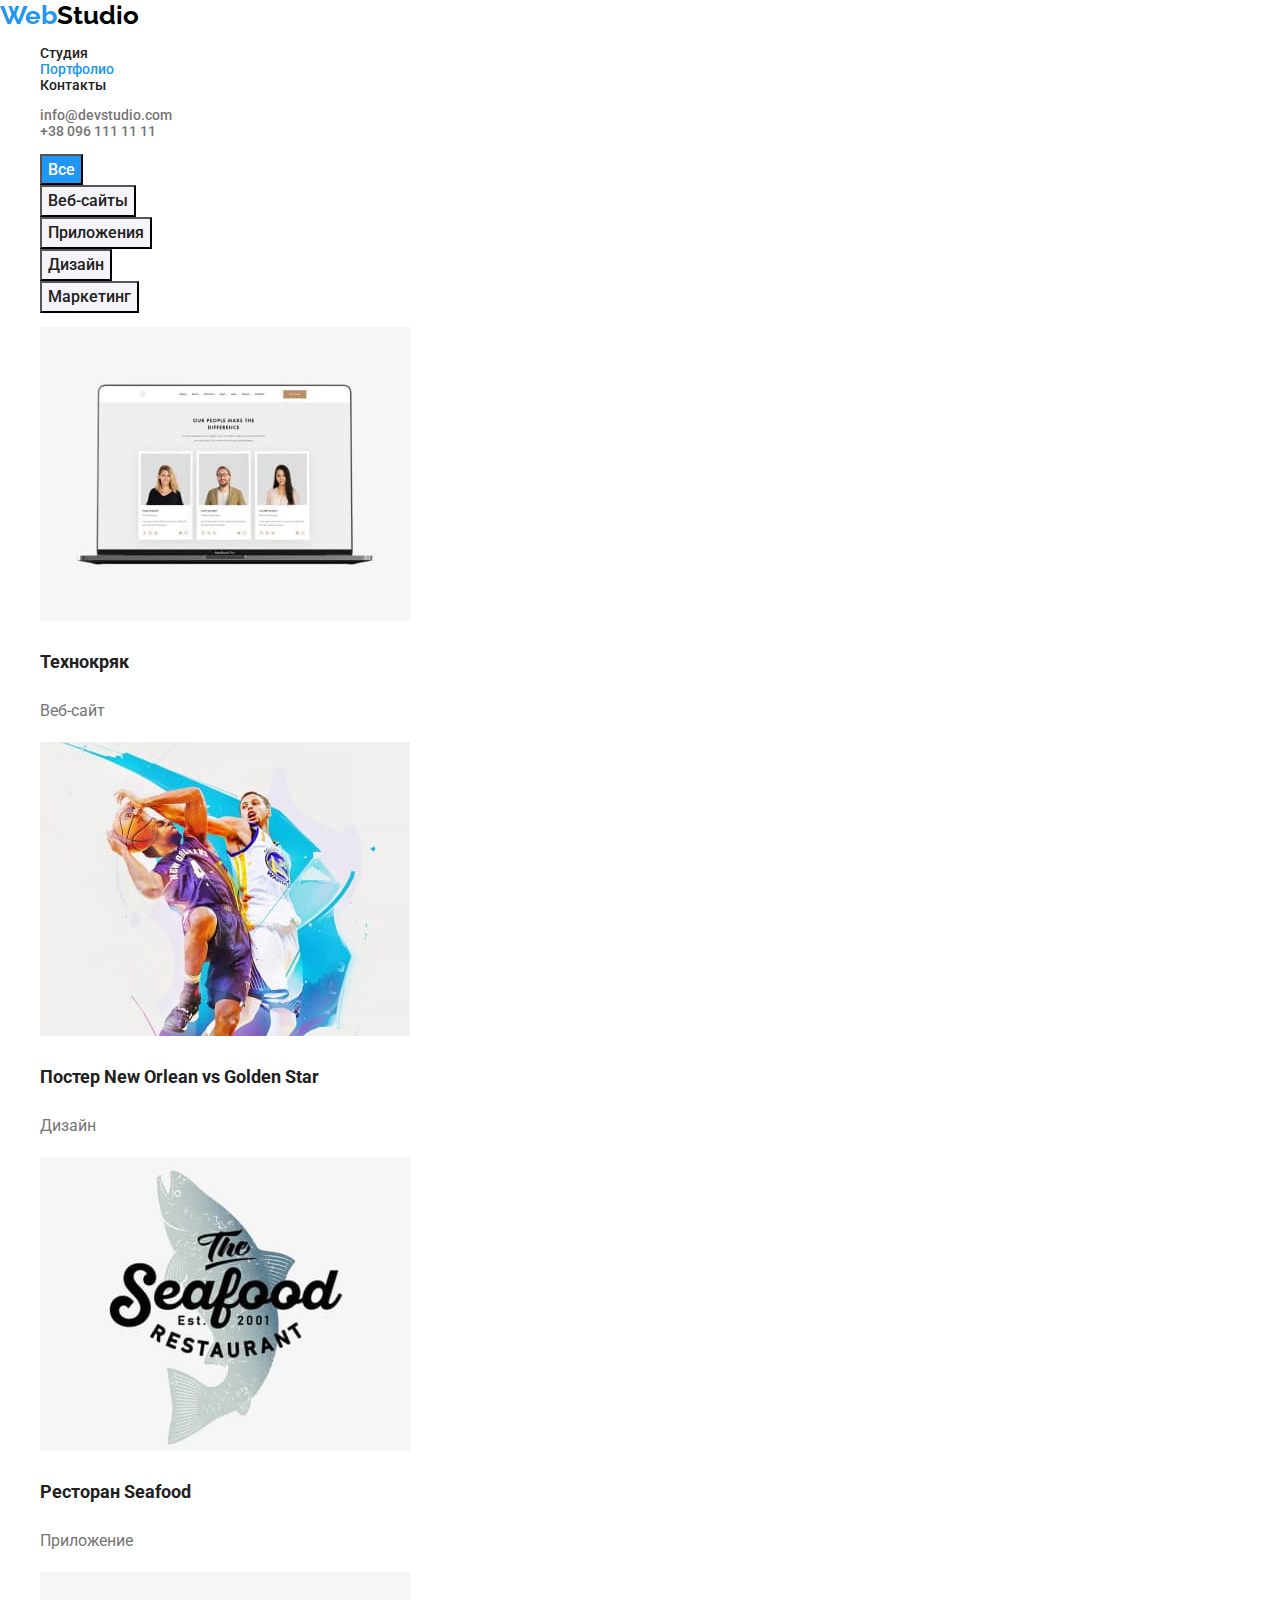
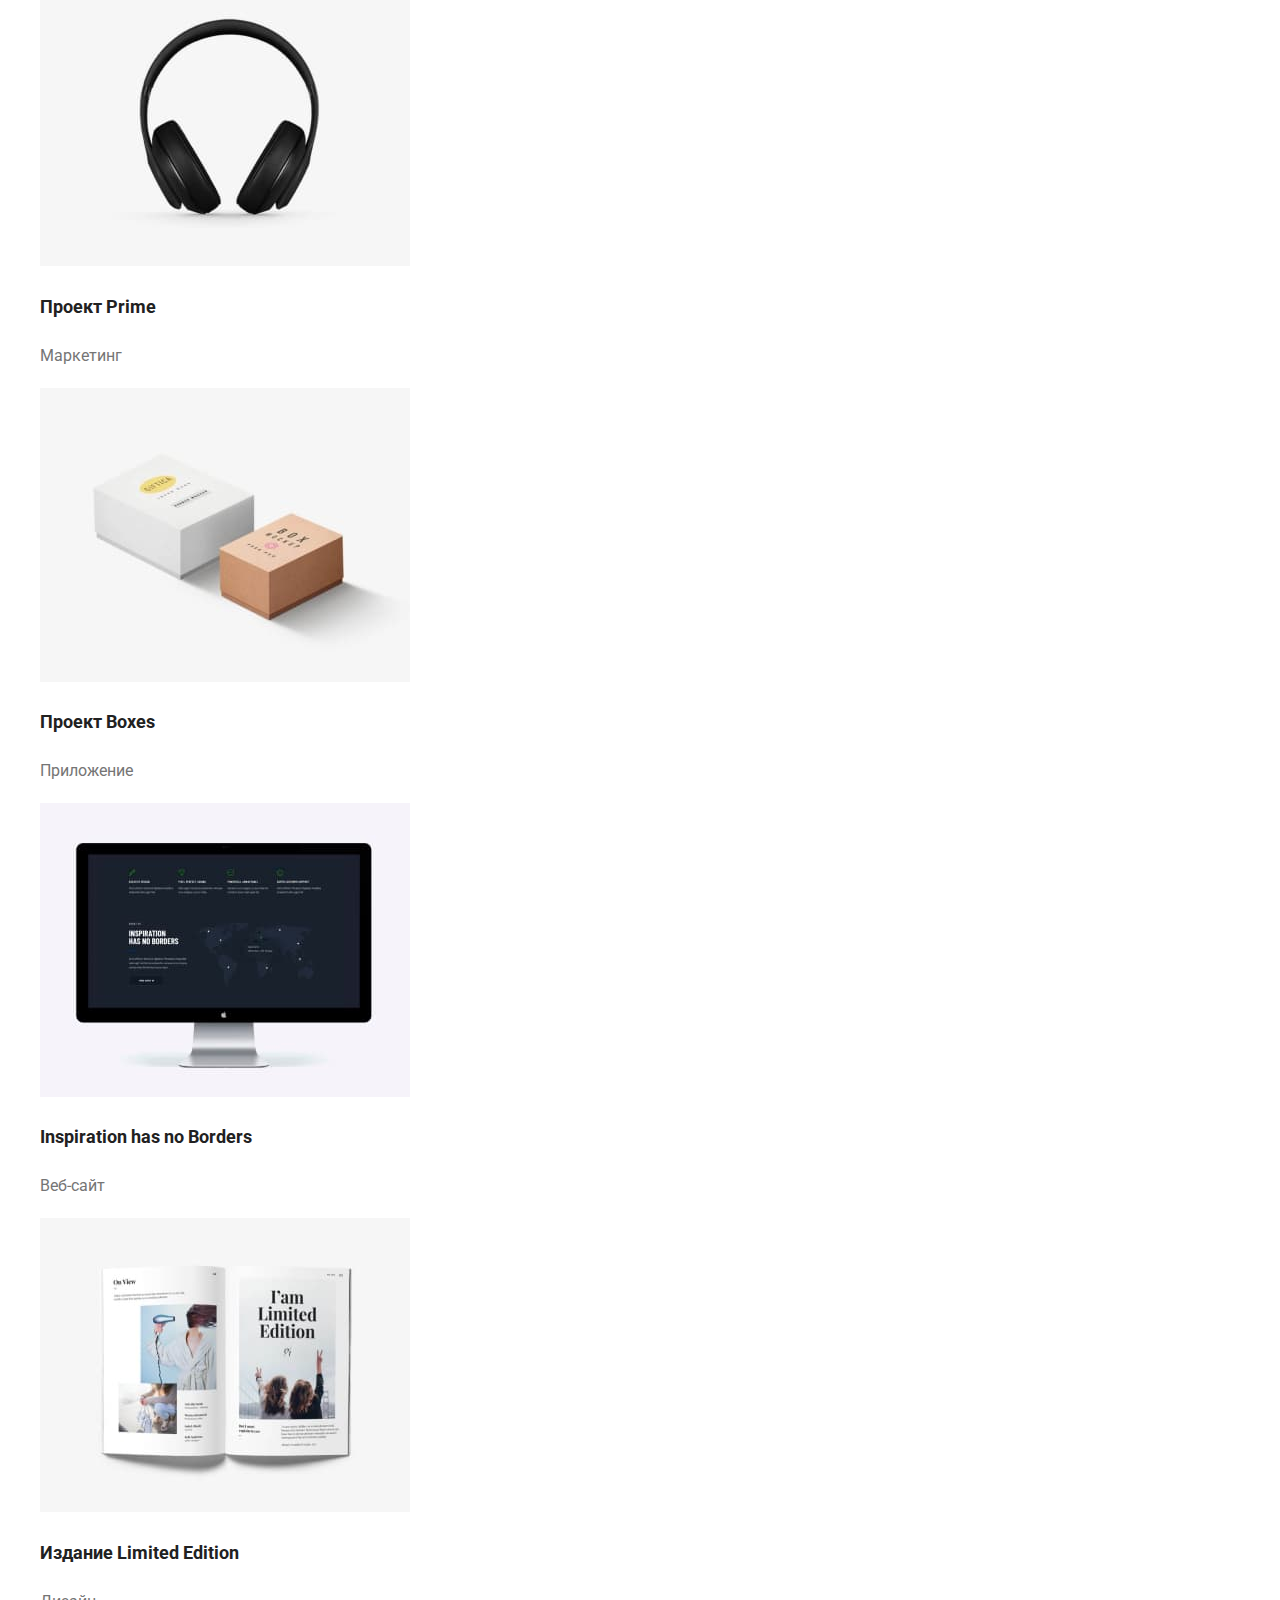
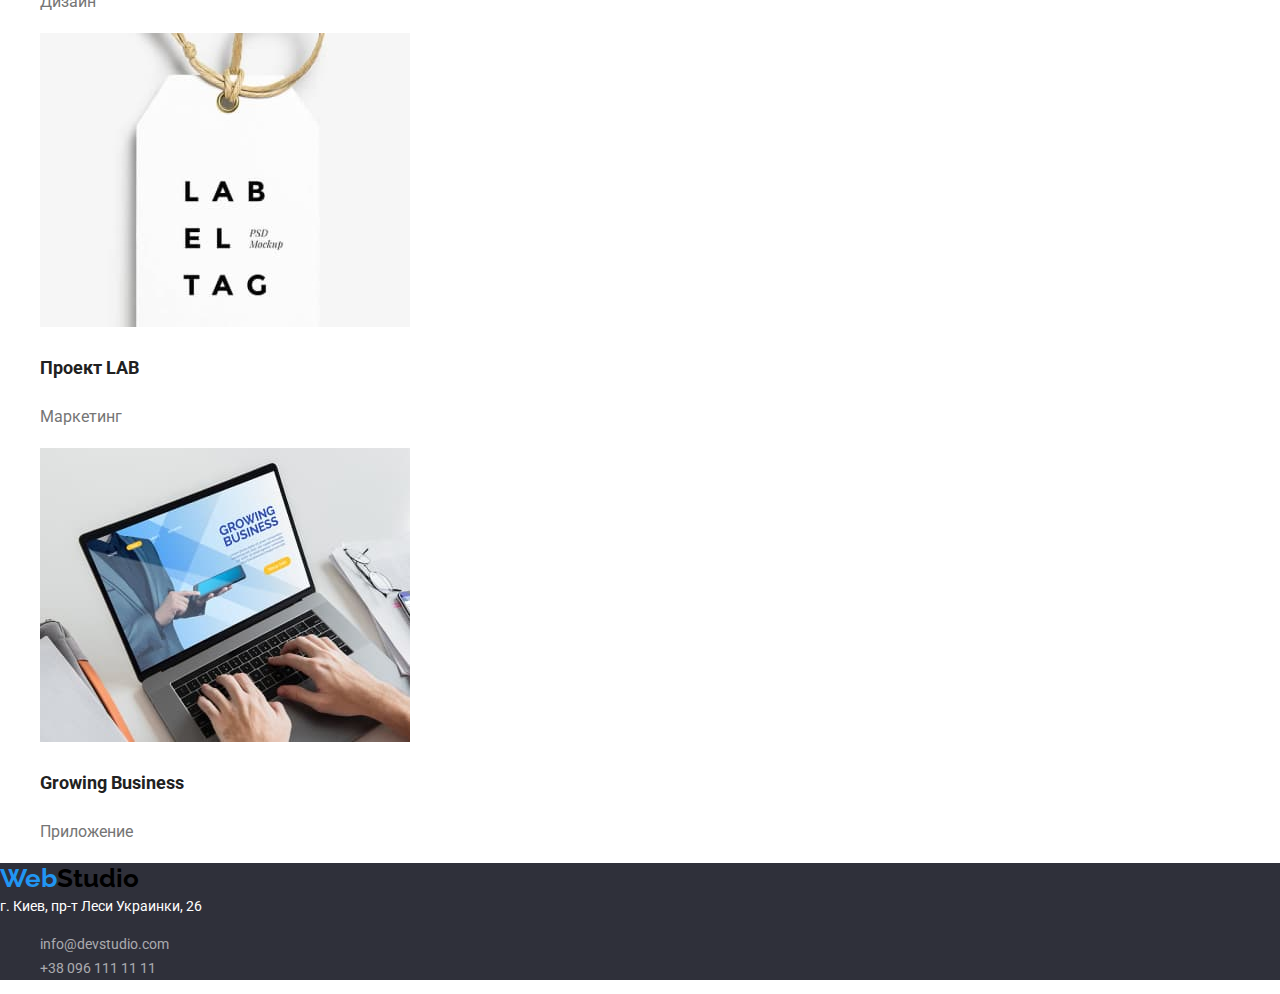
==== commit 93d2706c: "Делает кнопку все синей" ====
--- a/portfolio.html
+++ b/portfolio.html
@@ -23,9 +23,9 @@
             <a href="./" class="logo"><span class="logo-first">Web</span>Studio</a>
 
             <ul class="site-nav-list">
-                <li><a href="" class="link">Студия</a></li>
-                <li><a href="./portfolio.html" class="link current">Портфолио</a></li>
-                <li><a href="" class="link">Контакты</a></li>
+                <li><a class="link" href="./index.html">Студия</a></li>
+                <li><a class="link current" href="./portfolio.html">Портфолио</a></li>
+                <li><a class="link" href="">Контакты</a></li>
             </ul>
         </nav>
 
@@ -43,7 +43,7 @@
         
         <h1 hidden>Наши проекты</h1>
             <ul class="projects">
-                <li><button type="button" class="button primary">Все</button></li>
+                <li><button type="button" class="button primary all">Все</button></li>
                 <li><button type="button" class="button primary">Веб-сайты</button></li>
                 <li><button type="button" class="button primary">Приложения</button></li>
                 <li><button type="button" class="button primary">Дизайн</button></li>
@@ -104,7 +104,7 @@
       <!-- Футер -->
 
     <footer class="footer">
-        <a href="./" class="logo"><span class="logo-first">Web</span><span class="logo-second">Studio</span></a>
+        <a href="./" class="logo"><span class="logo-first">Web</span>Studio</a>
         <address class="title">
             г. Киев, пр-т Леси Украинки, 26
             <ul class="list">
--- a/css/styles.css
+++ b/css/styles.css
@@ -41,7 +41,7 @@
 
 /* шапка сайта */
 
-.site-nav-list li,
+.site-nav-list,
 .site-nav-list .link {
   color: var(--title-text-color);
   font-weight: var(--medium-font-weight);
@@ -51,26 +51,23 @@
 }
 
 .site-nav-list .link:hover,
-.site-nav-list .link:focus {
-  color: var(--accent-color);
-}
-
-.site-nav-list .link.current {
-  color: var(--accent-color);
-}
-
-.nav-link li,
+.site-nav-list .link:focus,
+.nav-link .link:hover,
+.nav-link .link:focus {
+  color: var(--accent-color);
+}
+
+.link.current {
+  color: var(--accent-color);
+}
+
+.nav-link,
 .nav-link .link {
   color: var(--primary-text-color);
   font-weight: var(--medium-font-weight);
   line-height: 1.14;
   text-decoration: none;
   list-style: none;
-}
-
-.nav-link .link:hover,
-.nav-link .link:focus {
-  color: var(--accent-color);
 }
 
 /* hero */
@@ -101,6 +98,11 @@
   cursor: pointer;
 }
 
+.hero .button:hover,
+.hero .button:focus {
+  background-color: #188ce8;
+}
+
 /* Особенности */
 
 .features .list {
@@ -137,6 +139,10 @@
 
 /* Наша команда */
 
+.team {
+  background: #f5f4fa;
+}
+
 .team .list {
   list-style: none;
 }
@@ -204,6 +210,15 @@
   background-color: var(--accent-color);
 }
 
+.primary.all {
+  color: var(--primary-write-color);
+  background-color: var(--accent-color);
+}
+
+.site-projects {
+  list-style: none;
+}
+
 .site-projects .title {
   color: var(--title-text-color);
   font-weight: var(--bold-font-weight);
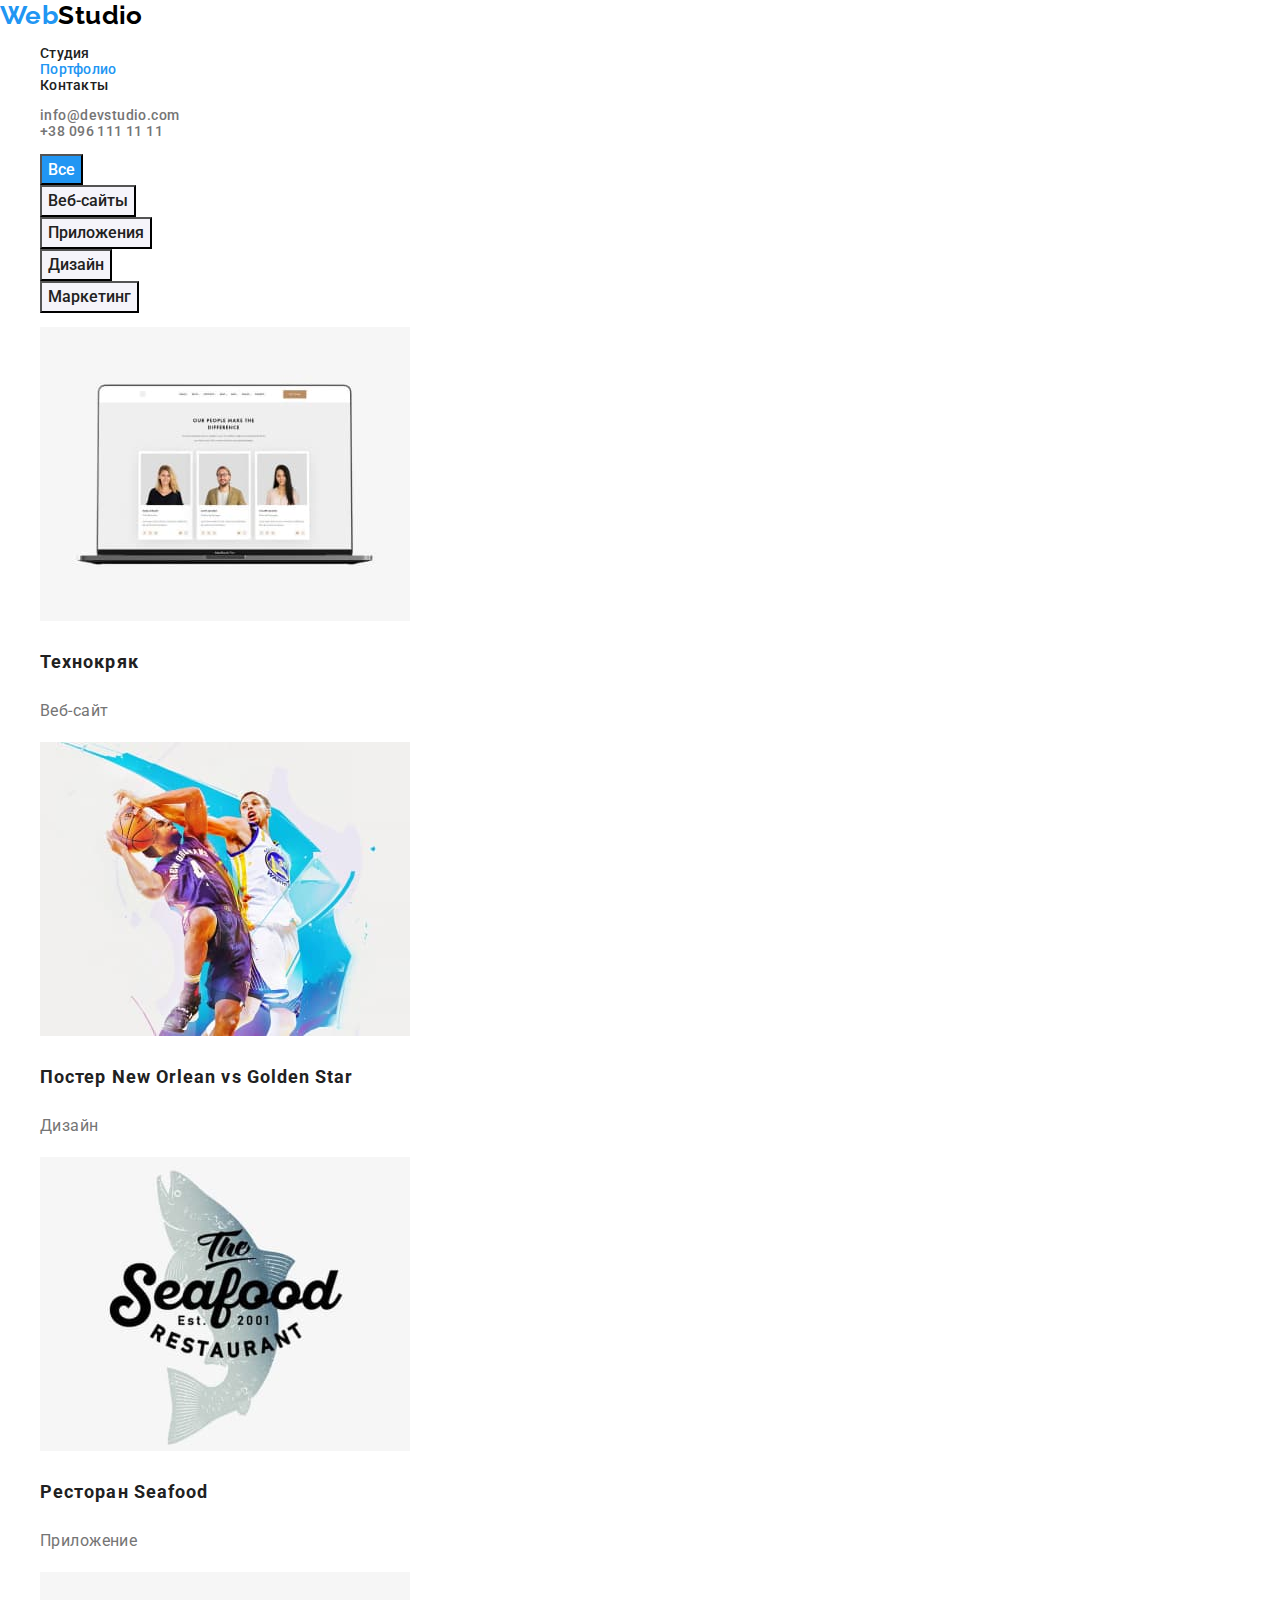
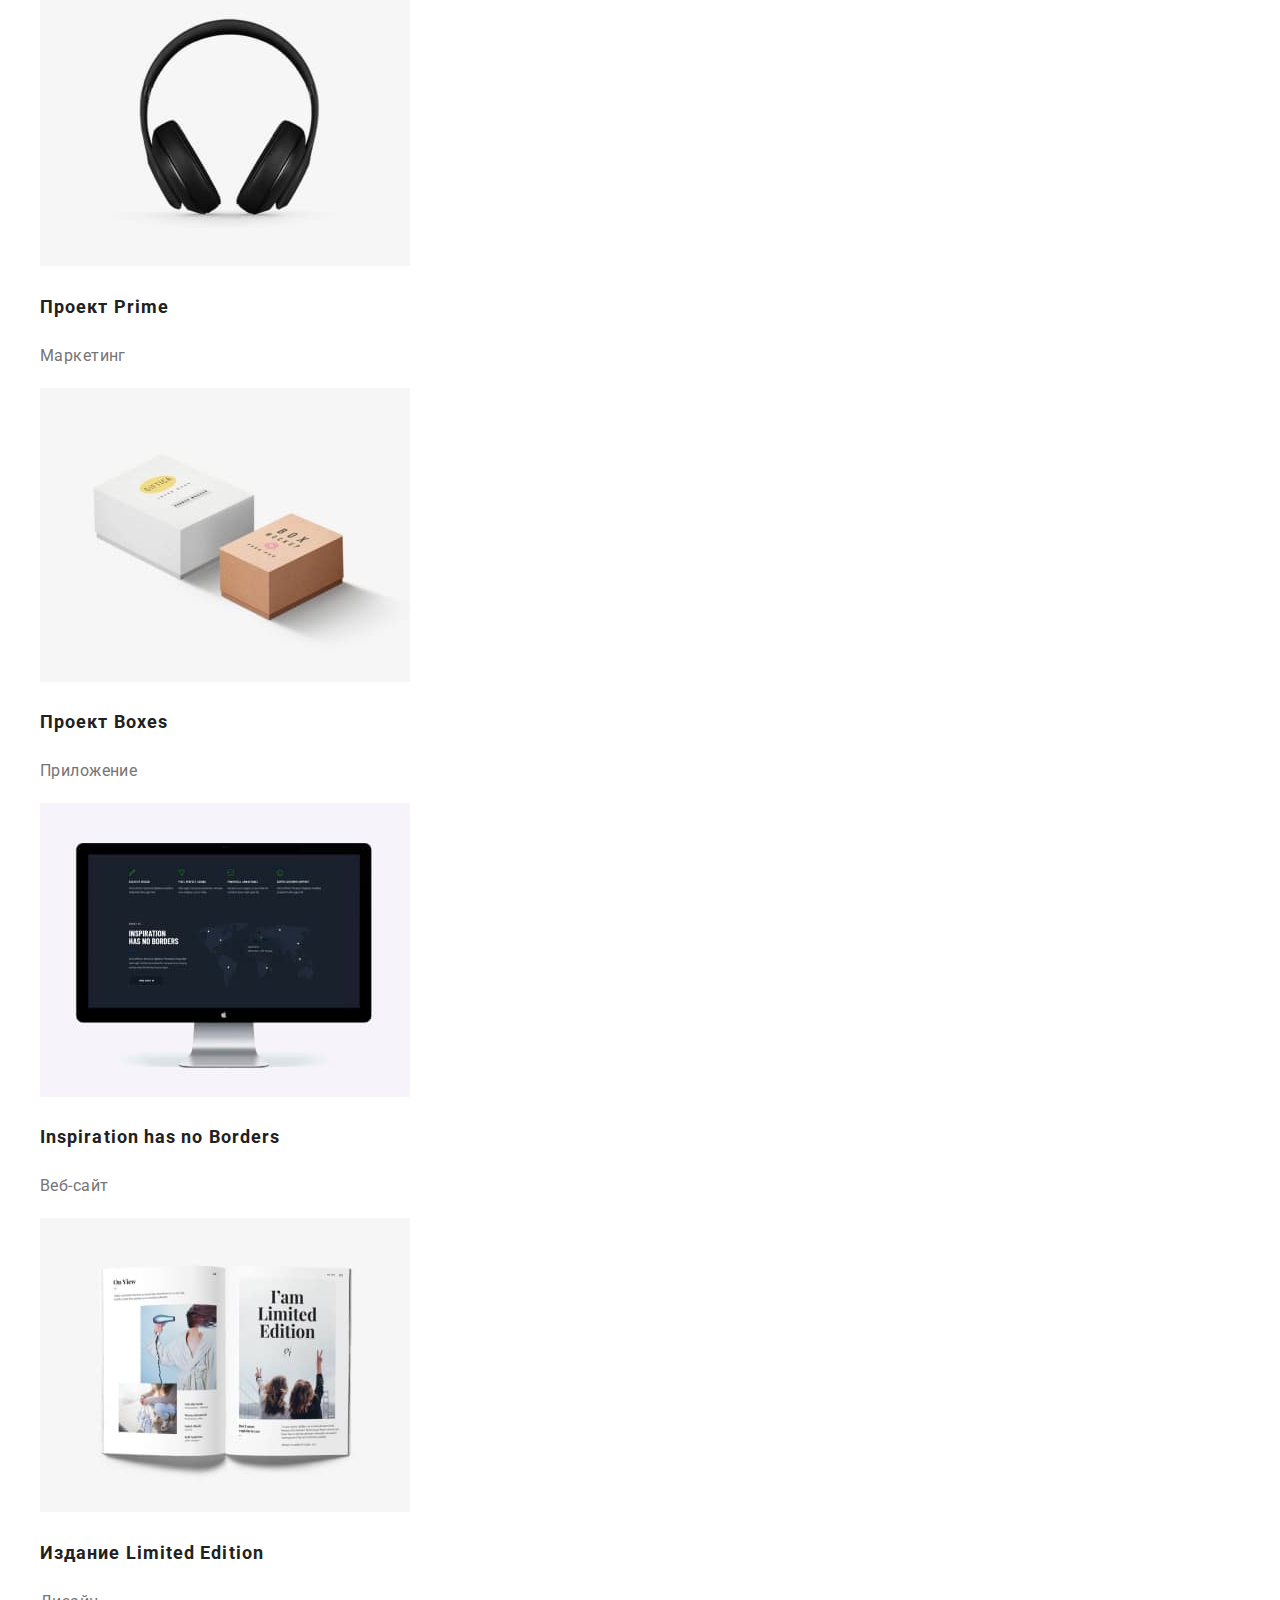
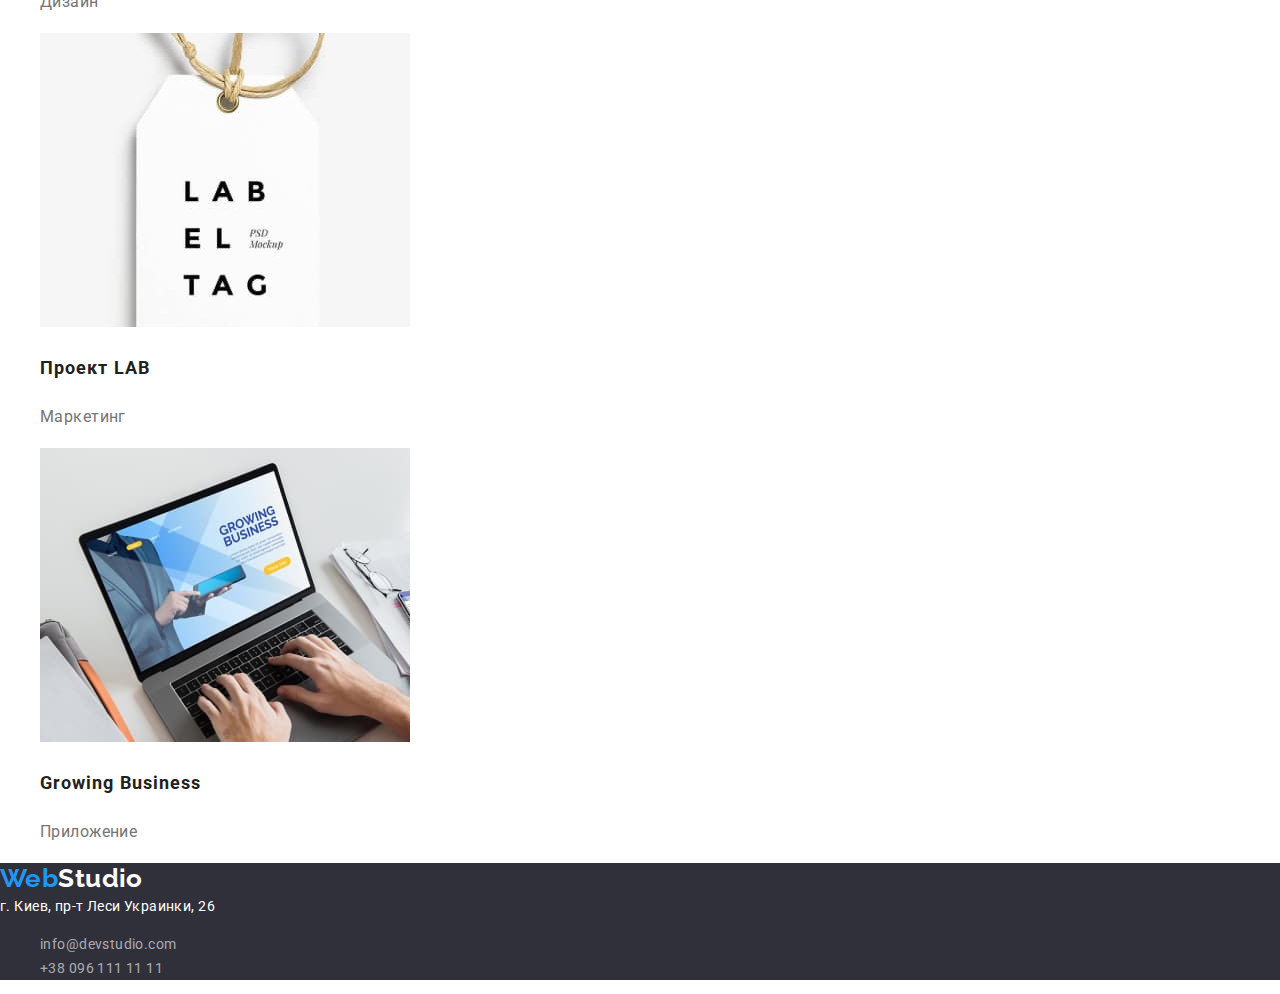
==== commit 7f47515a: "Добавляет visually-hidden" ====
--- a/portfolio.html
+++ b/portfolio.html
@@ -41,7 +41,7 @@
 
     <section>
         
-        <h1 hidden>Наши проекты</h1>
+        <h1 class="visually-hidden">Наши проекты</h1>
             <ul class="projects">
                 <li><button type="button" class="button primary all">Все</button></li>
                 <li><button type="button" class="button primary">Веб-сайты</button></li>
--- a/css/styles.css
+++ b/css/styles.css
@@ -24,6 +24,23 @@
   font-weight: var(--regular-font-weight);
   font-size: var(--main-font-size);
   line-height: 1.7;
+  letter-spacing: 0.03em;
+}
+
+.visually-hidden {
+  position: absolute !important;
+  clip: rect(1px 1px 1px 1px);
+  clip: rect(1px, 1px, 1px, 1px);
+  padding: 0 !important;
+  border: 0 !important;
+  height: 1px !important;
+  width: 1px !important;
+  overflow: hidden;
+}
+
+.link {
+  text-decoration: none;
+  color: inherit;
 }
 
 .logo {
@@ -46,8 +63,8 @@
   color: var(--title-text-color);
   font-weight: var(--medium-font-weight);
   line-height: 1.14;
-  text-decoration: none;
-  list-style: none;
+  list-style: none;
+  letter-spacing: 0.02em;
 }
 
 .site-nav-list .link:hover,
@@ -66,7 +83,6 @@
   color: var(--primary-text-color);
   font-weight: var(--medium-font-weight);
   line-height: 1.14;
-  text-decoration: none;
   list-style: none;
 }
 
@@ -167,6 +183,10 @@
   background-color: var(--background-section-color);
 }
 
+.footer .logo {
+  color: var(--primary-write-color);
+}
+
 .footer .title {
   font-style: normal;
   color: var(--primary-write-color);
@@ -176,7 +196,6 @@
 .footer .link {
   font-style: normal;
   list-style: none;
-  text-decoration: none;
   color: var(--complementary-color);
   line-height: 1.7;
 }
@@ -195,12 +214,13 @@
 
 /* Наши проекты */
 
-.projects .primary {
+.button.primary {
   color: var(--title-text-color);
   background-color: var(--background-button-color);
   font-weight: var(--medium-font-weight);
   font-size: var(--secondary-font-size);
   line-height: 1.62;
+  text-align: center;
   cursor: pointer;
 }
 
@@ -224,6 +244,7 @@
   font-weight: var(--bold-font-weight);
   font-size: 18px;
   line-height: 2;
+  letter-spacing: 0.06em;
 }
 
 .site-projects .direction {
